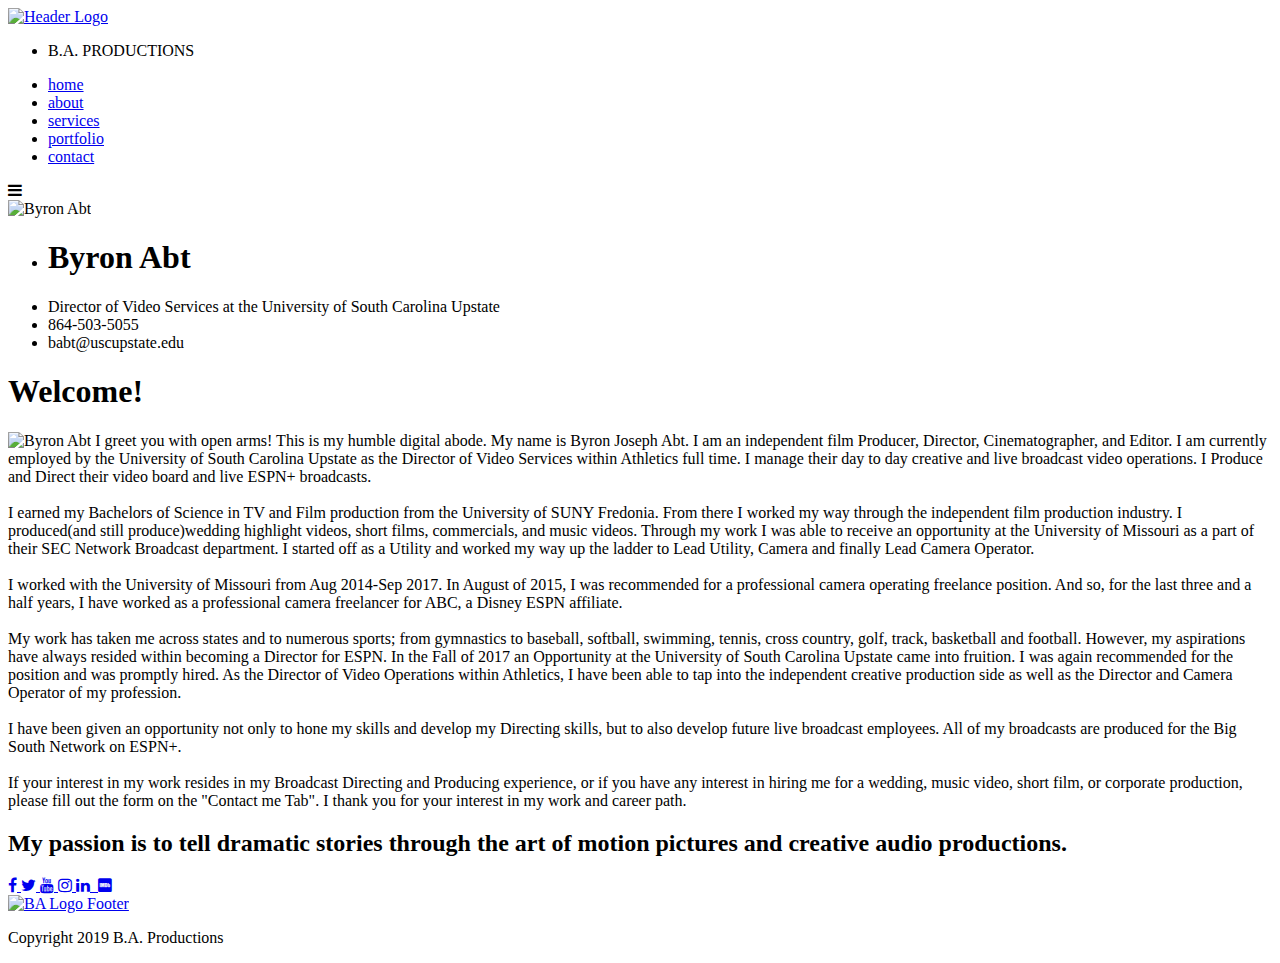
==== about.html @ 02e334d2 "Add files via upload" ====
<!DOCTYPE html>
<html lang="en">
<head>
    <meta charset="UTF-8">
    <meta name="viewport" content="width=device-width, initial-scale=1.0">
    <meta http-equiv="X-UA-Compatible" content="ie=edge">
    <title>B.A. Productions</title>
    <link rel="stylesheet" href="https://cdnjs.cloudflare.com/ajax/libs/font-awesome/4.7.0/css/font-awesome.min.css">
    <link rel="stylesheet" href="css/about.css">
</head>
<body>

    <div class="container">
            <header>
                    <div class="logo">
                        <a href="#"><img src="/images/ba_logo_small_red.svg" alt="Header Logo"></a>
                    </div>
                    <nav>
                        <ul>
                            <li>
                                <p>B.A. PRODUCTIONS</p>
                            </li>
                            <li>
                                <a href="index.html" >home</a>
                            </li>
                            <li>
                                <a href="about.html" class="active" >about</a>
                            </li>
                            <li>
                                <a href="#">services</a>
                            </li>
                            <li>
                                <a href="portfolio.html">portfolio</a>
                            </li>
                            <li>
                                <a href="contact.html">contact</a>
                            </li>
                        </ul>
                    </nav>
                    <div class="menu-toggle"><i class="fa fa-bars" aria-hidden="true"></i></div>
                </header>

        <section class="bio-container">

            <div class="left-section">

                    <div class="profile-image">

                            <img src="/images/Byron_Abt.jpg" alt="Byron Abt">
            
                        </div>
            
                        <div class="info-container">
            
                            <ul>
                                <li>
                                    <h1>Byron Abt</h1>
                                    
                                </li>
                                <li>
                                    Director of Video Services at the University of South Carolina Upstate
                                </li>
                                <li>
                                    864-503-5055
                                </li>
                                <li>
                                    babt@uscupstate.edu
                                </li>
                            </ul>
                    
                        </div>

                        <div class="bottom-image">

                            

                        </div>

            </div>


            <div class="bio-text">
                
                <h1>
                        Welcome!
                </h1>
                <p>
                        <img src="/images/Byron_Abt.jpg" alt="Byron Abt">
                    I greet you with open arms! This is my humble digital abode. My name is Byron Joseph Abt. I am an independent film Producer, Director, Cinematographer, and Editor. I am currently employed by the University of South Carolina Upstate as the Director of Video Services within Athletics full time. I manage their day to day creative and live broadcast video operations. I Produce and Direct their video board and live ESPN+ broadcasts. <br><br>
                        I earned my Bachelors of Science in TV and Film production from the University of SUNY Fredonia. From there I worked my way through the independent film production industry. I produced(and still produce)wedding highlight videos, short films, commercials, and music videos. Through my work I was able to receive an opportunity at the University of Missouri as a part of their SEC Network Broadcast department. I started off as a Utility and worked my way up the ladder to Lead Utility, Camera and finally Lead Camera Operator. 
                        <br><br>I worked with the University of Missouri from Aug 2014-Sep 2017.
                        In August of 2015, I was recommended for a professional camera operating freelance position. And so, for the last three and a half years, I have worked as a professional camera freelancer for ABC, a Disney ESPN affiliate. 
                        <br><br>My work has taken me across states and to numerous sports; from gymnastics to baseball, softball, swimming, tennis, cross country, golf, track, basketball and football. However, my aspirations have always resided within becoming a Director for ESPN.
                        In the Fall of 2017 an Opportunity at the University of South Carolina Upstate came into fruition. I was again recommended for the position and was promptly hired. As the Director of Video Operations within Athletics, I have been able to tap into the independent creative production side as well as the Director and Camera Operator of my profession. 
                        <br><br>I have been given an opportunity not only to hone my skills and develop my Directing skills, but to also develop future live broadcast employees. All of my broadcasts are produced for the Big South Network on ESPN+.
                        <br><br>If your interest in my work resides in my Broadcast Directing and Producing experience, or if you have any interest in hiring me for a wedding, music video, short film, or corporate production, please fill out the form on the "Contact me Tab".
                        I thank you for your interest in my work and career path. 

                </p>

                <h2>
                        My passion is to tell dramatic stories through the art of motion pictures and creative audio productions. 
                </h2>
            </div>

        </section>

        <footer class="footer">

                <div class="footer-social">
                        <a href="https://www.facebook.com/BAProductions1087/" class="footer-social_item" target="_blank" 
                            rel="noopener">
                            <span class="fa fa-facebook" aria-hidden="true">
                            </span>
                        </a>
                        <a href="https://twitter.com/BAProductions87" class="footer-social_item" target="_blank" 
                            rel="noopener">
                            <span class="fa fa-twitter" aria-hidden="true">
                            </span>
                        </a>
                        <a href="https://www.youtube.com/channel/UCzMwS3xlMaKNyXbaXYPW9Cg" class="footer-social_item" target="_blank" 
                            rel="noopener">
                            <span class="fa fa-youtube" aria-hidden="true">
                            </span>
                        </a>
                        <a href="https://www.instagram.com/baproductions87/?hl=en" class="footer-social_item" target="_blank" 
                            rel="noopener">
                            <span class="fa fa-instagram" aria-hidden="true">
                            </span>
                        </a>
                        <a href="https://www.linkedin.com/in/byron-abt-1327a654" class="footer-social_item" target="_blank" 
                            rel="noopener">
                            <span class="fa fa-linkedin" aria-hidden="true">
                            </span>
                        </a>
                        <a href="https://vimeo.com/baproductions87" class="footer-social_item" target="_blank" 
                            rel="noopener">
                            <span class="fa fa-vimeo-v" aria-hidden="true">
                            </span>
                        </a>
                        <a href="https://www.imdb.com/name/nm6402842/" class="footer-social_item" target="_blank" 
                            rel="noopener">
                            <span class="fa fa-imdb" aria-hidden="true">
                            </span>
                        </a>
                    </div>

                    <div class="footer-logo">
                        <a href="#">
                            <img src="/images/ba_logo_small_red.svg" alt="BA Logo Footer">
                        </a>
                    </div>

                    <div class="copyright">
                        <p>Copyright 2019 B.A. Productions</p>
                    </div>

        </footer>

    </div>

    <script src="https://code.jquery.com/jquery-3.4.1.js"></script>
    <script type="text/javascript">
        $(document).ready(function() {
            $('.menu-toggle').click(function(){
                $('nav').toggleClass('active')
            })
        })

    </script>
    
</body>
</html>
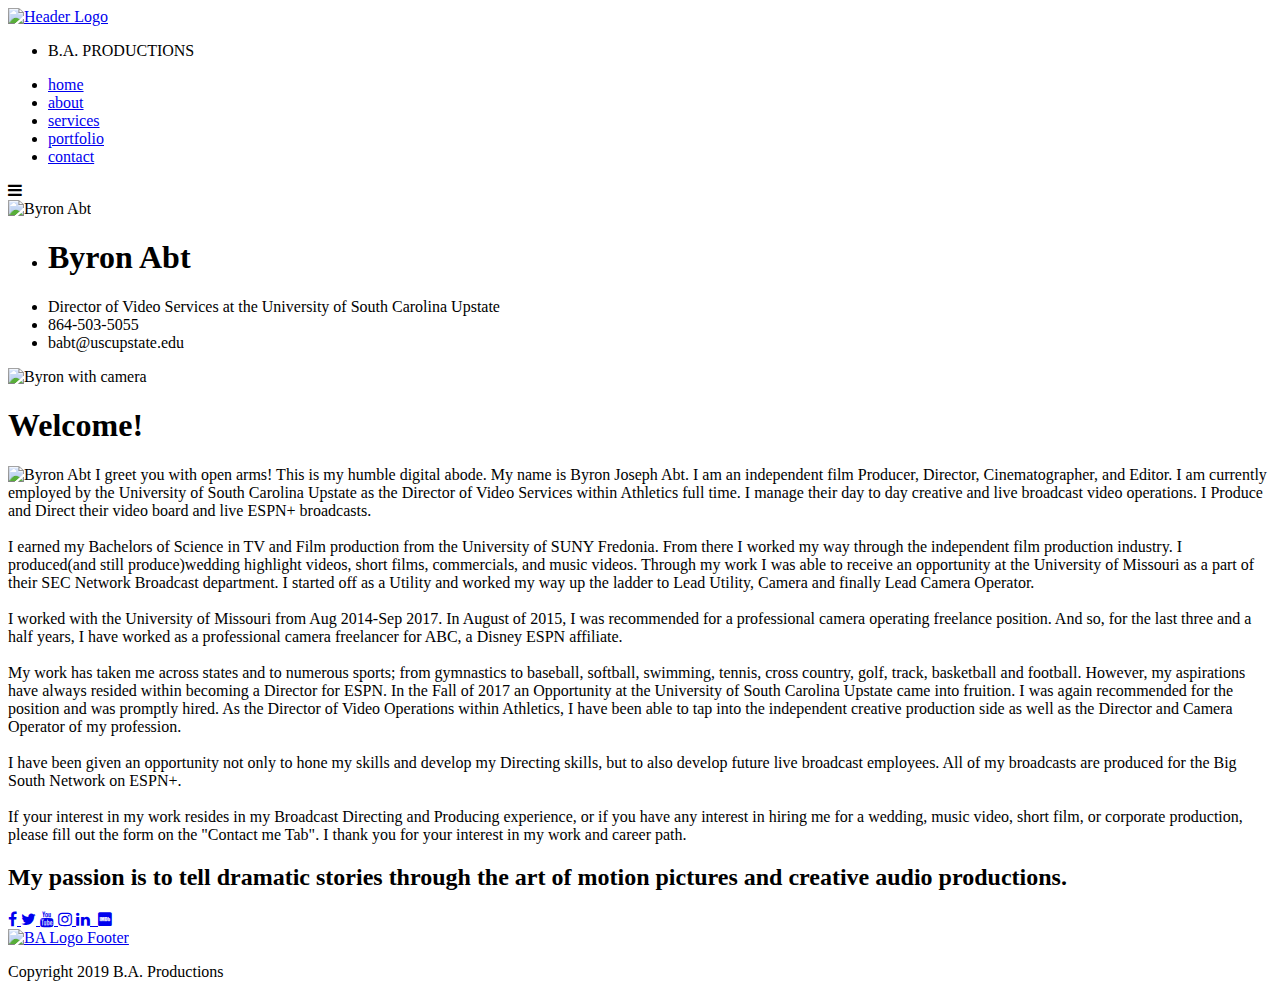
==== commit 0c104655: "Update about.html" ====
--- a/about.html
+++ b/about.html
@@ -13,7 +13,7 @@
     <div class="container">
             <header>
                     <div class="logo">
-                        <a href="#"><img src="/images/ba_logo_small_red.svg" alt="Header Logo"></a>
+                        <a href="#"><img src="/baproductions/images/ba_logo_small_red.svg" alt="Header Logo"></a>
                     </div>
                     <nav>
                         <ul>
@@ -46,7 +46,7 @@
 
                     <div class="profile-image">
 
-                            <img src="/images/Byron_Abt.jpg" alt="Byron Abt">
+                            <img src="/baproductions/images/Byron_Abt.jpg" alt="Byron Abt">
             
                         </div>
             
@@ -72,7 +72,7 @@
 
                         <div class="bottom-image">
 
-                            
+                            <img src="/baproductions/images/byron_camera" alt="Byron with camera">
 
                         </div>
 
@@ -85,7 +85,7 @@
                         Welcome!
                 </h1>
                 <p>
-                        <img src="/images/Byron_Abt.jpg" alt="Byron Abt">
+                        <img src="/baproductions/images/Byron_Abt.jpg" alt="Byron Abt">
                     I greet you with open arms! This is my humble digital abode. My name is Byron Joseph Abt. I am an independent film Producer, Director, Cinematographer, and Editor. I am currently employed by the University of South Carolina Upstate as the Director of Video Services within Athletics full time. I manage their day to day creative and live broadcast video operations. I Produce and Direct their video board and live ESPN+ broadcasts. <br><br>
                         I earned my Bachelors of Science in TV and Film production from the University of SUNY Fredonia. From there I worked my way through the independent film production industry. I produced(and still produce)wedding highlight videos, short films, commercials, and music videos. Through my work I was able to receive an opportunity at the University of Missouri as a part of their SEC Network Broadcast department. I started off as a Utility and worked my way up the ladder to Lead Utility, Camera and finally Lead Camera Operator. 
                         <br><br>I worked with the University of Missouri from Aug 2014-Sep 2017.
@@ -147,7 +147,7 @@
 
                     <div class="footer-logo">
                         <a href="#">
-                            <img src="/images/ba_logo_small_red.svg" alt="BA Logo Footer">
+                            <img src="/baproductions/images/ba_logo_small_red.svg" alt="BA Logo Footer">
                         </a>
                     </div>
 
@@ -170,4 +170,4 @@
     </script>
     
 </body>
-</html>+</html>
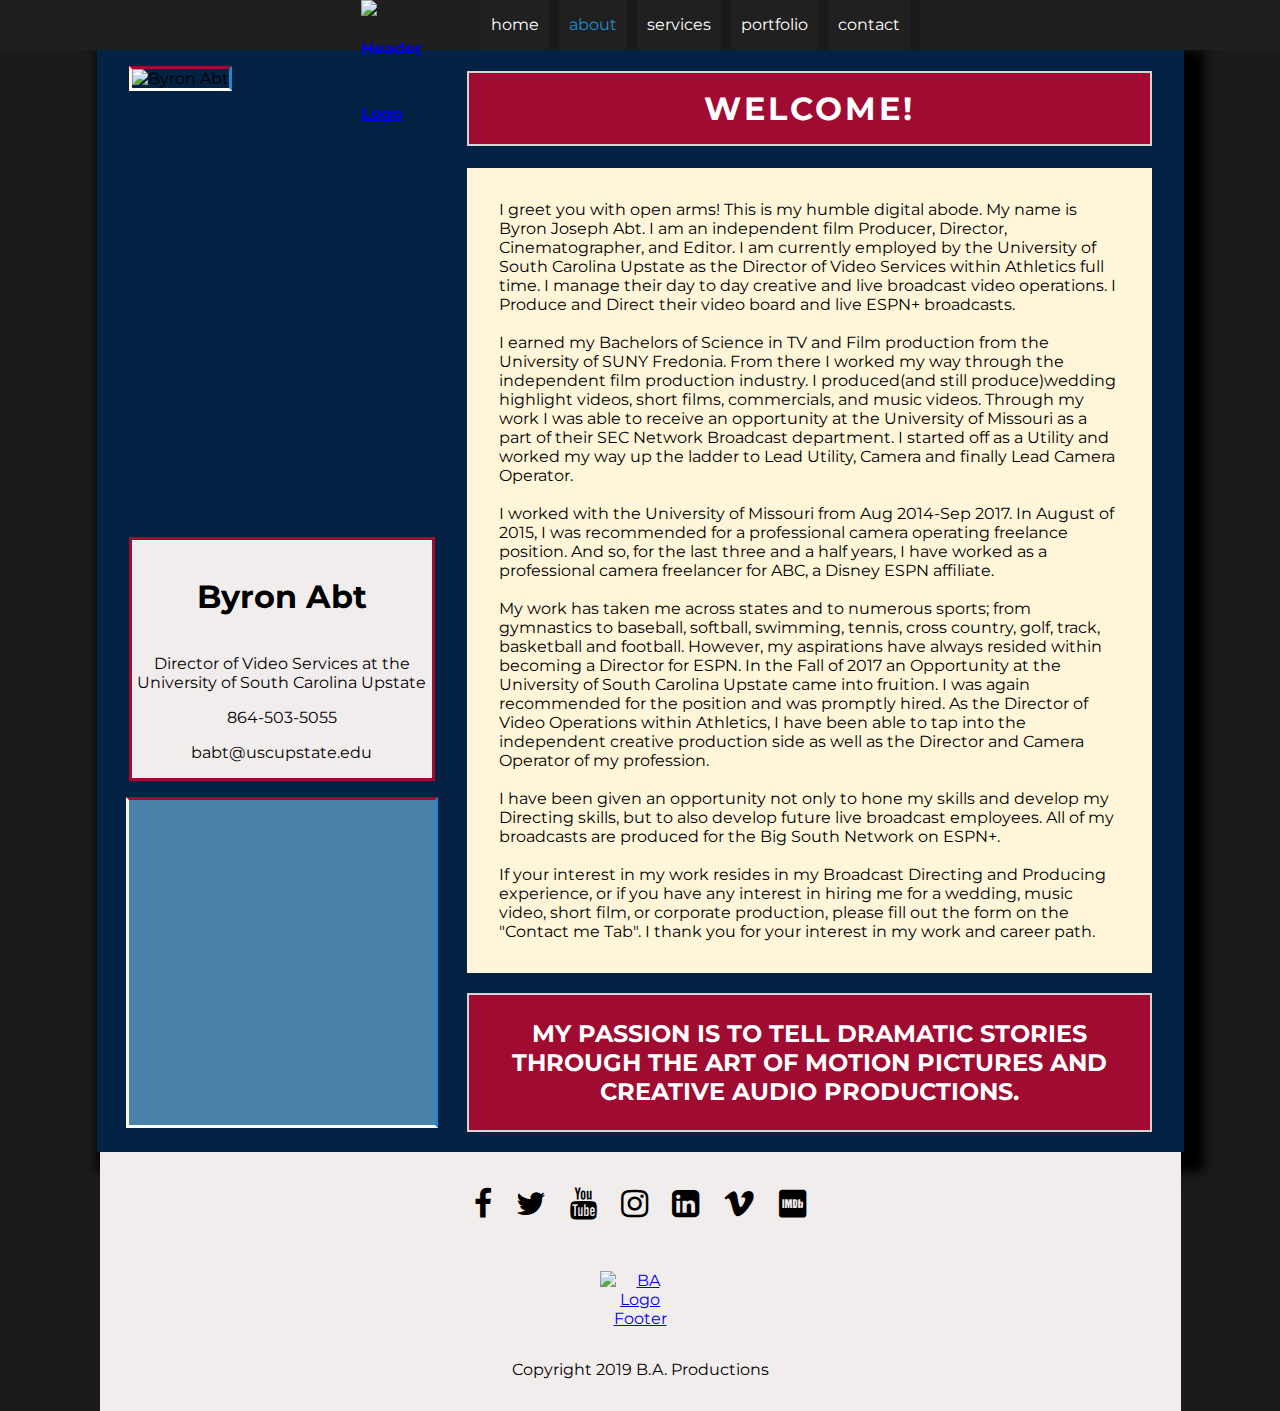
==== commit 33c3814b: "Update about.html" ====
--- a/about.html
+++ b/about.html
@@ -72,7 +72,7 @@
 
                         <div class="bottom-image">
 
-                            <img src="/baproductions/images/byron_camera" alt="Byron with camera">
+                            
 
                         </div>
 
--- a/css/about.css
+++ b/css/about.css
@@ -0,0 +1,6155 @@
+@import url("https://fonts.googleapis.com/css?family=Montserrat:300,400,500,600,700&display=swap");
+/*!
+ * Font Awesome Free 5.9.0 by @fontawesome - https://fontawesome.com
+ * License - https://fontawesome.com/license/free (Icons: CC BY 4.0, Fonts: SIL OFL 1.1, Code: MIT License)
+ */
+.fa,
+.fas,
+.far,
+.fal,
+.fab {
+  -moz-osx-font-smoothing: grayscale;
+  -webkit-font-smoothing: antialiased;
+  display: inline-block;
+  font-style: normal;
+  font-variant: normal;
+  text-rendering: auto;
+  line-height: 1;
+}
+
+.fa-lg {
+  font-size: 1.33333em;
+  line-height: 0.75em;
+  vertical-align: -.0667em;
+}
+
+.fa-xs {
+  font-size: .75em;
+}
+
+.fa-sm {
+  font-size: .875em;
+}
+
+.fa-1x {
+  font-size: 1em;
+}
+
+.fa-2x {
+  font-size: 2em;
+}
+
+.fa-3x {
+  font-size: 3em;
+}
+
+.fa-4x {
+  font-size: 4em;
+}
+
+.fa-5x {
+  font-size: 5em;
+}
+
+.fa-6x {
+  font-size: 6em;
+}
+
+.fa-7x {
+  font-size: 7em;
+}
+
+.fa-8x {
+  font-size: 8em;
+}
+
+.fa-9x {
+  font-size: 9em;
+}
+
+.fa-10x {
+  font-size: 10em;
+}
+
+.fa-fw {
+  text-align: center;
+  width: 1.25em;
+}
+
+.fa-ul {
+  list-style-type: none;
+  margin-left: 2.5em;
+  padding-left: 0;
+}
+
+.fa-ul > li {
+  position: relative;
+}
+
+.fa-li {
+  left: -2em;
+  position: absolute;
+  text-align: center;
+  width: 2em;
+  line-height: inherit;
+}
+
+.fa-border {
+  border: solid 0.08em #eee;
+  border-radius: .1em;
+  padding: .2em .25em .15em;
+}
+
+.fa-pull-left {
+  float: left;
+}
+
+.fa-pull-right {
+  float: right;
+}
+
+.fa.fa-pull-left,
+.fas.fa-pull-left,
+.far.fa-pull-left,
+.fal.fa-pull-left,
+.fab.fa-pull-left {
+  margin-right: .3em;
+}
+
+.fa.fa-pull-right,
+.fas.fa-pull-right,
+.far.fa-pull-right,
+.fal.fa-pull-right,
+.fab.fa-pull-right {
+  margin-left: .3em;
+}
+
+.fa-spin {
+  -webkit-animation: fa-spin 2s infinite linear;
+          animation: fa-spin 2s infinite linear;
+}
+
+.fa-pulse {
+  -webkit-animation: fa-spin 1s infinite steps(8);
+          animation: fa-spin 1s infinite steps(8);
+}
+
+@-webkit-keyframes fa-spin {
+  0% {
+    -webkit-transform: rotate(0deg);
+            transform: rotate(0deg);
+  }
+  100% {
+    -webkit-transform: rotate(360deg);
+            transform: rotate(360deg);
+  }
+}
+
+@keyframes fa-spin {
+  0% {
+    -webkit-transform: rotate(0deg);
+            transform: rotate(0deg);
+  }
+  100% {
+    -webkit-transform: rotate(360deg);
+            transform: rotate(360deg);
+  }
+}
+
+.fa-rotate-90 {
+  -ms-filter: "progid:DXImageTransform.Microsoft.BasicImage(rotation=1)";
+  -webkit-transform: rotate(90deg);
+          transform: rotate(90deg);
+}
+
+.fa-rotate-180 {
+  -ms-filter: "progid:DXImageTransform.Microsoft.BasicImage(rotation=2)";
+  -webkit-transform: rotate(180deg);
+          transform: rotate(180deg);
+}
+
+.fa-rotate-270 {
+  -ms-filter: "progid:DXImageTransform.Microsoft.BasicImage(rotation=3)";
+  -webkit-transform: rotate(270deg);
+          transform: rotate(270deg);
+}
+
+.fa-flip-horizontal {
+  -ms-filter: "progid:DXImageTransform.Microsoft.BasicImage(rotation=0, mirror=1)";
+  -webkit-transform: scale(-1, 1);
+          transform: scale(-1, 1);
+}
+
+.fa-flip-vertical {
+  -ms-filter: "progid:DXImageTransform.Microsoft.BasicImage(rotation=2, mirror=1)";
+  -webkit-transform: scale(1, -1);
+          transform: scale(1, -1);
+}
+
+.fa-flip-both, .fa-flip-horizontal.fa-flip-vertical {
+  -ms-filter: "progid:DXImageTransform.Microsoft.BasicImage(rotation=2, mirror=1)";
+  -webkit-transform: scale(-1, -1);
+          transform: scale(-1, -1);
+}
+
+:root .fa-rotate-90,
+:root .fa-rotate-180,
+:root .fa-rotate-270,
+:root .fa-flip-horizontal,
+:root .fa-flip-vertical,
+:root .fa-flip-both {
+  -webkit-filter: none;
+          filter: none;
+}
+
+.fa-stack {
+  display: inline-block;
+  height: 2em;
+  line-height: 2em;
+  position: relative;
+  vertical-align: middle;
+  width: 2.5em;
+}
+
+.fa-stack-1x,
+.fa-stack-2x {
+  left: 0;
+  position: absolute;
+  text-align: center;
+  width: 100%;
+}
+
+.fa-stack-1x {
+  line-height: inherit;
+}
+
+.fa-stack-2x {
+  font-size: 2em;
+}
+
+.fa-inverse {
+  color: #fff;
+}
+
+/* Font Awesome uses the Unicode Private Use Area (PUA) to ensure screen
+readers do not read off random characters that represent icons */
+.fa-500px:before {
+  content: "\f26e";
+}
+
+.fa-accessible-icon:before {
+  content: "\f368";
+}
+
+.fa-accusoft:before {
+  content: "\f369";
+}
+
+.fa-acquisitions-incorporated:before {
+  content: "\f6af";
+}
+
+.fa-ad:before {
+  content: "\f641";
+}
+
+.fa-address-book:before {
+  content: "\f2b9";
+}
+
+.fa-address-card:before {
+  content: "\f2bb";
+}
+
+.fa-adjust:before {
+  content: "\f042";
+}
+
+.fa-adn:before {
+  content: "\f170";
+}
+
+.fa-adobe:before {
+  content: "\f778";
+}
+
+.fa-adversal:before {
+  content: "\f36a";
+}
+
+.fa-affiliatetheme:before {
+  content: "\f36b";
+}
+
+.fa-air-freshener:before {
+  content: "\f5d0";
+}
+
+.fa-airbnb:before {
+  content: "\f834";
+}
+
+.fa-algolia:before {
+  content: "\f36c";
+}
+
+.fa-align-center:before {
+  content: "\f037";
+}
+
+.fa-align-justify:before {
+  content: "\f039";
+}
+
+.fa-align-left:before {
+  content: "\f036";
+}
+
+.fa-align-right:before {
+  content: "\f038";
+}
+
+.fa-alipay:before {
+  content: "\f642";
+}
+
+.fa-allergies:before {
+  content: "\f461";
+}
+
+.fa-amazon:before {
+  content: "\f270";
+}
+
+.fa-amazon-pay:before {
+  content: "\f42c";
+}
+
+.fa-ambulance:before {
+  content: "\f0f9";
+}
+
+.fa-american-sign-language-interpreting:before {
+  content: "\f2a3";
+}
+
+.fa-amilia:before {
+  content: "\f36d";
+}
+
+.fa-anchor:before {
+  content: "\f13d";
+}
+
+.fa-android:before {
+  content: "\f17b";
+}
+
+.fa-angellist:before {
+  content: "\f209";
+}
+
+.fa-angle-double-down:before {
+  content: "\f103";
+}
+
+.fa-angle-double-left:before {
+  content: "\f100";
+}
+
+.fa-angle-double-right:before {
+  content: "\f101";
+}
+
+.fa-angle-double-up:before {
+  content: "\f102";
+}
+
+.fa-angle-down:before {
+  content: "\f107";
+}
+
+.fa-angle-left:before {
+  content: "\f104";
+}
+
+.fa-angle-right:before {
+  content: "\f105";
+}
+
+.fa-angle-up:before {
+  content: "\f106";
+}
+
+.fa-angry:before {
+  content: "\f556";
+}
+
+.fa-angrycreative:before {
+  content: "\f36e";
+}
+
+.fa-angular:before {
+  content: "\f420";
+}
+
+.fa-ankh:before {
+  content: "\f644";
+}
+
+.fa-app-store:before {
+  content: "\f36f";
+}
+
+.fa-app-store-ios:before {
+  content: "\f370";
+}
+
+.fa-apper:before {
+  content: "\f371";
+}
+
+.fa-apple:before {
+  content: "\f179";
+}
+
+.fa-apple-alt:before {
+  content: "\f5d1";
+}
+
+.fa-apple-pay:before {
+  content: "\f415";
+}
+
+.fa-archive:before {
+  content: "\f187";
+}
+
+.fa-archway:before {
+  content: "\f557";
+}
+
+.fa-arrow-alt-circle-down:before {
+  content: "\f358";
+}
+
+.fa-arrow-alt-circle-left:before {
+  content: "\f359";
+}
+
+.fa-arrow-alt-circle-right:before {
+  content: "\f35a";
+}
+
+.fa-arrow-alt-circle-up:before {
+  content: "\f35b";
+}
+
+.fa-arrow-circle-down:before {
+  content: "\f0ab";
+}
+
+.fa-arrow-circle-left:before {
+  content: "\f0a8";
+}
+
+.fa-arrow-circle-right:before {
+  content: "\f0a9";
+}
+
+.fa-arrow-circle-up:before {
+  content: "\f0aa";
+}
+
+.fa-arrow-down:before {
+  content: "\f063";
+}
+
+.fa-arrow-left:before {
+  content: "\f060";
+}
+
+.fa-arrow-right:before {
+  content: "\f061";
+}
+
+.fa-arrow-up:before {
+  content: "\f062";
+}
+
+.fa-arrows-alt:before {
+  content: "\f0b2";
+}
+
+.fa-arrows-alt-h:before {
+  content: "\f337";
+}
+
+.fa-arrows-alt-v:before {
+  content: "\f338";
+}
+
+.fa-artstation:before {
+  content: "\f77a";
+}
+
+.fa-assistive-listening-systems:before {
+  content: "\f2a2";
+}
+
+.fa-asterisk:before {
+  content: "\f069";
+}
+
+.fa-asymmetrik:before {
+  content: "\f372";
+}
+
+.fa-at:before {
+  content: "\f1fa";
+}
+
+.fa-atlas:before {
+  content: "\f558";
+}
+
+.fa-atlassian:before {
+  content: "\f77b";
+}
+
+.fa-atom:before {
+  content: "\f5d2";
+}
+
+.fa-audible:before {
+  content: "\f373";
+}
+
+.fa-audio-description:before {
+  content: "\f29e";
+}
+
+.fa-autoprefixer:before {
+  content: "\f41c";
+}
+
+.fa-avianex:before {
+  content: "\f374";
+}
+
+.fa-aviato:before {
+  content: "\f421";
+}
+
+.fa-award:before {
+  content: "\f559";
+}
+
+.fa-aws:before {
+  content: "\f375";
+}
+
+.fa-baby:before {
+  content: "\f77c";
+}
+
+.fa-baby-carriage:before {
+  content: "\f77d";
+}
+
+.fa-backspace:before {
+  content: "\f55a";
+}
+
+.fa-backward:before {
+  content: "\f04a";
+}
+
+.fa-bacon:before {
+  content: "\f7e5";
+}
+
+.fa-balance-scale:before {
+  content: "\f24e";
+}
+
+.fa-balance-scale-left:before {
+  content: "\f515";
+}
+
+.fa-balance-scale-right:before {
+  content: "\f516";
+}
+
+.fa-ban:before {
+  content: "\f05e";
+}
+
+.fa-band-aid:before {
+  content: "\f462";
+}
+
+.fa-bandcamp:before {
+  content: "\f2d5";
+}
+
+.fa-barcode:before {
+  content: "\f02a";
+}
+
+.fa-bars:before {
+  content: "\f0c9";
+}
+
+.fa-baseball-ball:before {
+  content: "\f433";
+}
+
+.fa-basketball-ball:before {
+  content: "\f434";
+}
+
+.fa-bath:before {
+  content: "\f2cd";
+}
+
+.fa-battery-empty:before {
+  content: "\f244";
+}
+
+.fa-battery-full:before {
+  content: "\f240";
+}
+
+.fa-battery-half:before {
+  content: "\f242";
+}
+
+.fa-battery-quarter:before {
+  content: "\f243";
+}
+
+.fa-battery-three-quarters:before {
+  content: "\f241";
+}
+
+.fa-battle-net:before {
+  content: "\f835";
+}
+
+.fa-bed:before {
+  content: "\f236";
+}
+
+.fa-beer:before {
+  content: "\f0fc";
+}
+
+.fa-behance:before {
+  content: "\f1b4";
+}
+
+.fa-behance-square:before {
+  content: "\f1b5";
+}
+
+.fa-bell:before {
+  content: "\f0f3";
+}
+
+.fa-bell-slash:before {
+  content: "\f1f6";
+}
+
+.fa-bezier-curve:before {
+  content: "\f55b";
+}
+
+.fa-bible:before {
+  content: "\f647";
+}
+
+.fa-bicycle:before {
+  content: "\f206";
+}
+
+.fa-biking:before {
+  content: "\f84a";
+}
+
+.fa-bimobject:before {
+  content: "\f378";
+}
+
+.fa-binoculars:before {
+  content: "\f1e5";
+}
+
+.fa-biohazard:before {
+  content: "\f780";
+}
+
+.fa-birthday-cake:before {
+  content: "\f1fd";
+}
+
+.fa-bitbucket:before {
+  content: "\f171";
+}
+
+.fa-bitcoin:before {
+  content: "\f379";
+}
+
+.fa-bity:before {
+  content: "\f37a";
+}
+
+.fa-black-tie:before {
+  content: "\f27e";
+}
+
+.fa-blackberry:before {
+  content: "\f37b";
+}
+
+.fa-blender:before {
+  content: "\f517";
+}
+
+.fa-blender-phone:before {
+  content: "\f6b6";
+}
+
+.fa-blind:before {
+  content: "\f29d";
+}
+
+.fa-blog:before {
+  content: "\f781";
+}
+
+.fa-blogger:before {
+  content: "\f37c";
+}
+
+.fa-blogger-b:before {
+  content: "\f37d";
+}
+
+.fa-bluetooth:before {
+  content: "\f293";
+}
+
+.fa-bluetooth-b:before {
+  content: "\f294";
+}
+
+.fa-bold:before {
+  content: "\f032";
+}
+
+.fa-bolt:before {
+  content: "\f0e7";
+}
+
+.fa-bomb:before {
+  content: "\f1e2";
+}
+
+.fa-bone:before {
+  content: "\f5d7";
+}
+
+.fa-bong:before {
+  content: "\f55c";
+}
+
+.fa-book:before {
+  content: "\f02d";
+}
+
+.fa-book-dead:before {
+  content: "\f6b7";
+}
+
+.fa-book-medical:before {
+  content: "\f7e6";
+}
+
+.fa-book-open:before {
+  content: "\f518";
+}
+
+.fa-book-reader:before {
+  content: "\f5da";
+}
+
+.fa-bookmark:before {
+  content: "\f02e";
+}
+
+.fa-bootstrap:before {
+  content: "\f836";
+}
+
+.fa-border-all:before {
+  content: "\f84c";
+}
+
+.fa-border-none:before {
+  content: "\f850";
+}
+
+.fa-border-style:before {
+  content: "\f853";
+}
+
+.fa-bowling-ball:before {
+  content: "\f436";
+}
+
+.fa-box:before {
+  content: "\f466";
+}
+
+.fa-box-open:before {
+  content: "\f49e";
+}
+
+.fa-boxes:before {
+  content: "\f468";
+}
+
+.fa-braille:before {
+  content: "\f2a1";
+}
+
+.fa-brain:before {
+  content: "\f5dc";
+}
+
+.fa-bread-slice:before {
+  content: "\f7ec";
+}
+
+.fa-briefcase:before {
+  content: "\f0b1";
+}
+
+.fa-briefcase-medical:before {
+  content: "\f469";
+}
+
+.fa-broadcast-tower:before {
+  content: "\f519";
+}
+
+.fa-broom:before {
+  content: "\f51a";
+}
+
+.fa-brush:before {
+  content: "\f55d";
+}
+
+.fa-btc:before {
+  content: "\f15a";
+}
+
+.fa-buffer:before {
+  content: "\f837";
+}
+
+.fa-bug:before {
+  content: "\f188";
+}
+
+.fa-building:before {
+  content: "\f1ad";
+}
+
+.fa-bullhorn:before {
+  content: "\f0a1";
+}
+
+.fa-bullseye:before {
+  content: "\f140";
+}
+
+.fa-burn:before {
+  content: "\f46a";
+}
+
+.fa-buromobelexperte:before {
+  content: "\f37f";
+}
+
+.fa-bus:before {
+  content: "\f207";
+}
+
+.fa-bus-alt:before {
+  content: "\f55e";
+}
+
+.fa-business-time:before {
+  content: "\f64a";
+}
+
+.fa-buysellads:before {
+  content: "\f20d";
+}
+
+.fa-calculator:before {
+  content: "\f1ec";
+}
+
+.fa-calendar:before {
+  content: "\f133";
+}
+
+.fa-calendar-alt:before {
+  content: "\f073";
+}
+
+.fa-calendar-check:before {
+  content: "\f274";
+}
+
+.fa-calendar-day:before {
+  content: "\f783";
+}
+
+.fa-calendar-minus:before {
+  content: "\f272";
+}
+
+.fa-calendar-plus:before {
+  content: "\f271";
+}
+
+.fa-calendar-times:before {
+  content: "\f273";
+}
+
+.fa-calendar-week:before {
+  content: "\f784";
+}
+
+.fa-camera:before {
+  content: "\f030";
+}
+
+.fa-camera-retro:before {
+  content: "\f083";
+}
+
+.fa-campground:before {
+  content: "\f6bb";
+}
+
+.fa-canadian-maple-leaf:before {
+  content: "\f785";
+}
+
+.fa-candy-cane:before {
+  content: "\f786";
+}
+
+.fa-cannabis:before {
+  content: "\f55f";
+}
+
+.fa-capsules:before {
+  content: "\f46b";
+}
+
+.fa-car:before {
+  content: "\f1b9";
+}
+
+.fa-car-alt:before {
+  content: "\f5de";
+}
+
+.fa-car-battery:before {
+  content: "\f5df";
+}
+
+.fa-car-crash:before {
+  content: "\f5e1";
+}
+
+.fa-car-side:before {
+  content: "\f5e4";
+}
+
+.fa-caret-down:before {
+  content: "\f0d7";
+}
+
+.fa-caret-left:before {
+  content: "\f0d9";
+}
+
+.fa-caret-right:before {
+  content: "\f0da";
+}
+
+.fa-caret-square-down:before {
+  content: "\f150";
+}
+
+.fa-caret-square-left:before {
+  content: "\f191";
+}
+
+.fa-caret-square-right:before {
+  content: "\f152";
+}
+
+.fa-caret-square-up:before {
+  content: "\f151";
+}
+
+.fa-caret-up:before {
+  content: "\f0d8";
+}
+
+.fa-carrot:before {
+  content: "\f787";
+}
+
+.fa-cart-arrow-down:before {
+  content: "\f218";
+}
+
+.fa-cart-plus:before {
+  content: "\f217";
+}
+
+.fa-cash-register:before {
+  content: "\f788";
+}
+
+.fa-cat:before {
+  content: "\f6be";
+}
+
+.fa-cc-amazon-pay:before {
+  content: "\f42d";
+}
+
+.fa-cc-amex:before {
+  content: "\f1f3";
+}
+
+.fa-cc-apple-pay:before {
+  content: "\f416";
+}
+
+.fa-cc-diners-club:before {
+  content: "\f24c";
+}
+
+.fa-cc-discover:before {
+  content: "\f1f2";
+}
+
+.fa-cc-jcb:before {
+  content: "\f24b";
+}
+
+.fa-cc-mastercard:before {
+  content: "\f1f1";
+}
+
+.fa-cc-paypal:before {
+  content: "\f1f4";
+}
+
+.fa-cc-stripe:before {
+  content: "\f1f5";
+}
+
+.fa-cc-visa:before {
+  content: "\f1f0";
+}
+
+.fa-centercode:before {
+  content: "\f380";
+}
+
+.fa-centos:before {
+  content: "\f789";
+}
+
+.fa-certificate:before {
+  content: "\f0a3";
+}
+
+.fa-chair:before {
+  content: "\f6c0";
+}
+
+.fa-chalkboard:before {
+  content: "\f51b";
+}
+
+.fa-chalkboard-teacher:before {
+  content: "\f51c";
+}
+
+.fa-charging-station:before {
+  content: "\f5e7";
+}
+
+.fa-chart-area:before {
+  content: "\f1fe";
+}
+
+.fa-chart-bar:before {
+  content: "\f080";
+}
+
+.fa-chart-line:before {
+  content: "\f201";
+}
+
+.fa-chart-pie:before {
+  content: "\f200";
+}
+
+.fa-check:before {
+  content: "\f00c";
+}
+
+.fa-check-circle:before {
+  content: "\f058";
+}
+
+.fa-check-double:before {
+  content: "\f560";
+}
+
+.fa-check-square:before {
+  content: "\f14a";
+}
+
+.fa-cheese:before {
+  content: "\f7ef";
+}
+
+.fa-chess:before {
+  content: "\f439";
+}
+
+.fa-chess-bishop:before {
+  content: "\f43a";
+}
+
+.fa-chess-board:before {
+  content: "\f43c";
+}
+
+.fa-chess-king:before {
+  content: "\f43f";
+}
+
+.fa-chess-knight:before {
+  content: "\f441";
+}
+
+.fa-chess-pawn:before {
+  content: "\f443";
+}
+
+.fa-chess-queen:before {
+  content: "\f445";
+}
+
+.fa-chess-rook:before {
+  content: "\f447";
+}
+
+.fa-chevron-circle-down:before {
+  content: "\f13a";
+}
+
+.fa-chevron-circle-left:before {
+  content: "\f137";
+}
+
+.fa-chevron-circle-right:before {
+  content: "\f138";
+}
+
+.fa-chevron-circle-up:before {
+  content: "\f139";
+}
+
+.fa-chevron-down:before {
+  content: "\f078";
+}
+
+.fa-chevron-left:before {
+  content: "\f053";
+}
+
+.fa-chevron-right:before {
+  content: "\f054";
+}
+
+.fa-chevron-up:before {
+  content: "\f077";
+}
+
+.fa-child:before {
+  content: "\f1ae";
+}
+
+.fa-chrome:before {
+  content: "\f268";
+}
+
+.fa-chromecast:before {
+  content: "\f838";
+}
+
+.fa-church:before {
+  content: "\f51d";
+}
+
+.fa-circle:before {
+  content: "\f111";
+}
+
+.fa-circle-notch:before {
+  content: "\f1ce";
+}
+
+.fa-city:before {
+  content: "\f64f";
+}
+
+.fa-clinic-medical:before {
+  content: "\f7f2";
+}
+
+.fa-clipboard:before {
+  content: "\f328";
+}
+
+.fa-clipboard-check:before {
+  content: "\f46c";
+}
+
+.fa-clipboard-list:before {
+  content: "\f46d";
+}
+
+.fa-clock:before {
+  content: "\f017";
+}
+
+.fa-clone:before {
+  content: "\f24d";
+}
+
+.fa-closed-captioning:before {
+  content: "\f20a";
+}
+
+.fa-cloud:before {
+  content: "\f0c2";
+}
+
+.fa-cloud-download-alt:before {
+  content: "\f381";
+}
+
+.fa-cloud-meatball:before {
+  content: "\f73b";
+}
+
+.fa-cloud-moon:before {
+  content: "\f6c3";
+}
+
+.fa-cloud-moon-rain:before {
+  content: "\f73c";
+}
+
+.fa-cloud-rain:before {
+  content: "\f73d";
+}
+
+.fa-cloud-showers-heavy:before {
+  content: "\f740";
+}
+
+.fa-cloud-sun:before {
+  content: "\f6c4";
+}
+
+.fa-cloud-sun-rain:before {
+  content: "\f743";
+}
+
+.fa-cloud-upload-alt:before {
+  content: "\f382";
+}
+
+.fa-cloudscale:before {
+  content: "\f383";
+}
+
+.fa-cloudsmith:before {
+  content: "\f384";
+}
+
+.fa-cloudversify:before {
+  content: "\f385";
+}
+
+.fa-cocktail:before {
+  content: "\f561";
+}
+
+.fa-code:before {
+  content: "\f121";
+}
+
+.fa-code-branch:before {
+  content: "\f126";
+}
+
+.fa-codepen:before {
+  content: "\f1cb";
+}
+
+.fa-codiepie:before {
+  content: "\f284";
+}
+
+.fa-coffee:before {
+  content: "\f0f4";
+}
+
+.fa-cog:before {
+  content: "\f013";
+}
+
+.fa-cogs:before {
+  content: "\f085";
+}
+
+.fa-coins:before {
+  content: "\f51e";
+}
+
+.fa-columns:before {
+  content: "\f0db";
+}
+
+.fa-comment:before {
+  content: "\f075";
+}
+
+.fa-comment-alt:before {
+  content: "\f27a";
+}
+
+.fa-comment-dollar:before {
+  content: "\f651";
+}
+
+.fa-comment-dots:before {
+  content: "\f4ad";
+}
+
+.fa-comment-medical:before {
+  content: "\f7f5";
+}
+
+.fa-comment-slash:before {
+  content: "\f4b3";
+}
+
+.fa-comments:before {
+  content: "\f086";
+}
+
+.fa-comments-dollar:before {
+  content: "\f653";
+}
+
+.fa-compact-disc:before {
+  content: "\f51f";
+}
+
+.fa-compass:before {
+  content: "\f14e";
+}
+
+.fa-compress:before {
+  content: "\f066";
+}
+
+.fa-compress-arrows-alt:before {
+  content: "\f78c";
+}
+
+.fa-concierge-bell:before {
+  content: "\f562";
+}
+
+.fa-confluence:before {
+  content: "\f78d";
+}
+
+.fa-connectdevelop:before {
+  content: "\f20e";
+}
+
+.fa-contao:before {
+  content: "\f26d";
+}
+
+.fa-cookie:before {
+  content: "\f563";
+}
+
+.fa-cookie-bite:before {
+  content: "\f564";
+}
+
+.fa-copy:before {
+  content: "\f0c5";
+}
+
+.fa-copyright:before {
+  content: "\f1f9";
+}
+
+.fa-couch:before {
+  content: "\f4b8";
+}
+
+.fa-cpanel:before {
+  content: "\f388";
+}
+
+.fa-creative-commons:before {
+  content: "\f25e";
+}
+
+.fa-creative-commons-by:before {
+  content: "\f4e7";
+}
+
+.fa-creative-commons-nc:before {
+  content: "\f4e8";
+}
+
+.fa-creative-commons-nc-eu:before {
+  content: "\f4e9";
+}
+
+.fa-creative-commons-nc-jp:before {
+  content: "\f4ea";
+}
+
+.fa-creative-commons-nd:before {
+  content: "\f4eb";
+}
+
+.fa-creative-commons-pd:before {
+  content: "\f4ec";
+}
+
+.fa-creative-commons-pd-alt:before {
+  content: "\f4ed";
+}
+
+.fa-creative-commons-remix:before {
+  content: "\f4ee";
+}
+
+.fa-creative-commons-sa:before {
+  content: "\f4ef";
+}
+
+.fa-creative-commons-sampling:before {
+  content: "\f4f0";
+}
+
+.fa-creative-commons-sampling-plus:before {
+  content: "\f4f1";
+}
+
+.fa-creative-commons-share:before {
+  content: "\f4f2";
+}
+
+.fa-creative-commons-zero:before {
+  content: "\f4f3";
+}
+
+.fa-credit-card:before {
+  content: "\f09d";
+}
+
+.fa-critical-role:before {
+  content: "\f6c9";
+}
+
+.fa-crop:before {
+  content: "\f125";
+}
+
+.fa-crop-alt:before {
+  content: "\f565";
+}
+
+.fa-cross:before {
+  content: "\f654";
+}
+
+.fa-crosshairs:before {
+  content: "\f05b";
+}
+
+.fa-crow:before {
+  content: "\f520";
+}
+
+.fa-crown:before {
+  content: "\f521";
+}
+
+.fa-crutch:before {
+  content: "\f7f7";
+}
+
+.fa-css3:before {
+  content: "\f13c";
+}
+
+.fa-css3-alt:before {
+  content: "\f38b";
+}
+
+.fa-cube:before {
+  content: "\f1b2";
+}
+
+.fa-cubes:before {
+  content: "\f1b3";
+}
+
+.fa-cut:before {
+  content: "\f0c4";
+}
+
+.fa-cuttlefish:before {
+  content: "\f38c";
+}
+
+.fa-d-and-d:before {
+  content: "\f38d";
+}
+
+.fa-d-and-d-beyond:before {
+  content: "\f6ca";
+}
+
+.fa-dashcube:before {
+  content: "\f210";
+}
+
+.fa-database:before {
+  content: "\f1c0";
+}
+
+.fa-deaf:before {
+  content: "\f2a4";
+}
+
+.fa-delicious:before {
+  content: "\f1a5";
+}
+
+.fa-democrat:before {
+  content: "\f747";
+}
+
+.fa-deploydog:before {
+  content: "\f38e";
+}
+
+.fa-deskpro:before {
+  content: "\f38f";
+}
+
+.fa-desktop:before {
+  content: "\f108";
+}
+
+.fa-dev:before {
+  content: "\f6cc";
+}
+
+.fa-deviantart:before {
+  content: "\f1bd";
+}
+
+.fa-dharmachakra:before {
+  content: "\f655";
+}
+
+.fa-dhl:before {
+  content: "\f790";
+}
+
+.fa-diagnoses:before {
+  content: "\f470";
+}
+
+.fa-diaspora:before {
+  content: "\f791";
+}
+
+.fa-dice:before {
+  content: "\f522";
+}
+
+.fa-dice-d20:before {
+  content: "\f6cf";
+}
+
+.fa-dice-d6:before {
+  content: "\f6d1";
+}
+
+.fa-dice-five:before {
+  content: "\f523";
+}
+
+.fa-dice-four:before {
+  content: "\f524";
+}
+
+.fa-dice-one:before {
+  content: "\f525";
+}
+
+.fa-dice-six:before {
+  content: "\f526";
+}
+
+.fa-dice-three:before {
+  content: "\f527";
+}
+
+.fa-dice-two:before {
+  content: "\f528";
+}
+
+.fa-digg:before {
+  content: "\f1a6";
+}
+
+.fa-digital-ocean:before {
+  content: "\f391";
+}
+
+.fa-digital-tachograph:before {
+  content: "\f566";
+}
+
+.fa-directions:before {
+  content: "\f5eb";
+}
+
+.fa-discord:before {
+  content: "\f392";
+}
+
+.fa-discourse:before {
+  content: "\f393";
+}
+
+.fa-divide:before {
+  content: "\f529";
+}
+
+.fa-dizzy:before {
+  content: "\f567";
+}
+
+.fa-dna:before {
+  content: "\f471";
+}
+
+.fa-dochub:before {
+  content: "\f394";
+}
+
+.fa-docker:before {
+  content: "\f395";
+}
+
+.fa-dog:before {
+  content: "\f6d3";
+}
+
+.fa-dollar-sign:before {
+  content: "\f155";
+}
+
+.fa-dolly:before {
+  content: "\f472";
+}
+
+.fa-dolly-flatbed:before {
+  content: "\f474";
+}
+
+.fa-donate:before {
+  content: "\f4b9";
+}
+
+.fa-door-closed:before {
+  content: "\f52a";
+}
+
+.fa-door-open:before {
+  content: "\f52b";
+}
+
+.fa-dot-circle:before {
+  content: "\f192";
+}
+
+.fa-dove:before {
+  content: "\f4ba";
+}
+
+.fa-download:before {
+  content: "\f019";
+}
+
+.fa-draft2digital:before {
+  content: "\f396";
+}
+
+.fa-drafting-compass:before {
+  content: "\f568";
+}
+
+.fa-dragon:before {
+  content: "\f6d5";
+}
+
+.fa-draw-polygon:before {
+  content: "\f5ee";
+}
+
+.fa-dribbble:before {
+  content: "\f17d";
+}
+
+.fa-dribbble-square:before {
+  content: "\f397";
+}
+
+.fa-dropbox:before {
+  content: "\f16b";
+}
+
+.fa-drum:before {
+  content: "\f569";
+}
+
+.fa-drum-steelpan:before {
+  content: "\f56a";
+}
+
+.fa-drumstick-bite:before {
+  content: "\f6d7";
+}
+
+.fa-drupal:before {
+  content: "\f1a9";
+}
+
+.fa-dumbbell:before {
+  content: "\f44b";
+}
+
+.fa-dumpster:before {
+  content: "\f793";
+}
+
+.fa-dumpster-fire:before {
+  content: "\f794";
+}
+
+.fa-dungeon:before {
+  content: "\f6d9";
+}
+
+.fa-dyalog:before {
+  content: "\f399";
+}
+
+.fa-earlybirds:before {
+  content: "\f39a";
+}
+
+.fa-ebay:before {
+  content: "\f4f4";
+}
+
+.fa-edge:before {
+  content: "\f282";
+}
+
+.fa-edit:before {
+  content: "\f044";
+}
+
+.fa-egg:before {
+  content: "\f7fb";
+}
+
+.fa-eject:before {
+  content: "\f052";
+}
+
+.fa-elementor:before {
+  content: "\f430";
+}
+
+.fa-ellipsis-h:before {
+  content: "\f141";
+}
+
+.fa-ellipsis-v:before {
+  content: "\f142";
+}
+
+.fa-ello:before {
+  content: "\f5f1";
+}
+
+.fa-ember:before {
+  content: "\f423";
+}
+
+.fa-empire:before {
+  content: "\f1d1";
+}
+
+.fa-envelope:before {
+  content: "\f0e0";
+}
+
+.fa-envelope-open:before {
+  content: "\f2b6";
+}
+
+.fa-envelope-open-text:before {
+  content: "\f658";
+}
+
+.fa-envelope-square:before {
+  content: "\f199";
+}
+
+.fa-envira:before {
+  content: "\f299";
+}
+
+.fa-equals:before {
+  content: "\f52c";
+}
+
+.fa-eraser:before {
+  content: "\f12d";
+}
+
+.fa-erlang:before {
+  content: "\f39d";
+}
+
+.fa-ethereum:before {
+  content: "\f42e";
+}
+
+.fa-ethernet:before {
+  content: "\f796";
+}
+
+.fa-etsy:before {
+  content: "\f2d7";
+}
+
+.fa-euro-sign:before {
+  content: "\f153";
+}
+
+.fa-evernote:before {
+  content: "\f839";
+}
+
+.fa-exchange-alt:before {
+  content: "\f362";
+}
+
+.fa-exclamation:before {
+  content: "\f12a";
+}
+
+.fa-exclamation-circle:before {
+  content: "\f06a";
+}
+
+.fa-exclamation-triangle:before {
+  content: "\f071";
+}
+
+.fa-expand:before {
+  content: "\f065";
+}
+
+.fa-expand-arrows-alt:before {
+  content: "\f31e";
+}
+
+.fa-expeditedssl:before {
+  content: "\f23e";
+}
+
+.fa-external-link-alt:before {
+  content: "\f35d";
+}
+
+.fa-external-link-square-alt:before {
+  content: "\f360";
+}
+
+.fa-eye:before {
+  content: "\f06e";
+}
+
+.fa-eye-dropper:before {
+  content: "\f1fb";
+}
+
+.fa-eye-slash:before {
+  content: "\f070";
+}
+
+.fa-facebook:before {
+  content: "\f09a";
+}
+
+.fa-facebook-f:before {
+  content: "\f39e";
+}
+
+.fa-facebook-messenger:before {
+  content: "\f39f";
+}
+
+.fa-facebook-square:before {
+  content: "\f082";
+}
+
+.fa-fan:before {
+  content: "\f863";
+}
+
+.fa-fantasy-flight-games:before {
+  content: "\f6dc";
+}
+
+.fa-fast-backward:before {
+  content: "\f049";
+}
+
+.fa-fast-forward:before {
+  content: "\f050";
+}
+
+.fa-fax:before {
+  content: "\f1ac";
+}
+
+.fa-feather:before {
+  content: "\f52d";
+}
+
+.fa-feather-alt:before {
+  content: "\f56b";
+}
+
+.fa-fedex:before {
+  content: "\f797";
+}
+
+.fa-fedora:before {
+  content: "\f798";
+}
+
+.fa-female:before {
+  content: "\f182";
+}
+
+.fa-fighter-jet:before {
+  content: "\f0fb";
+}
+
+.fa-figma:before {
+  content: "\f799";
+}
+
+.fa-file:before {
+  content: "\f15b";
+}
+
+.fa-file-alt:before {
+  content: "\f15c";
+}
+
+.fa-file-archive:before {
+  content: "\f1c6";
+}
+
+.fa-file-audio:before {
+  content: "\f1c7";
+}
+
+.fa-file-code:before {
+  content: "\f1c9";
+}
+
+.fa-file-contract:before {
+  content: "\f56c";
+}
+
+.fa-file-csv:before {
+  content: "\f6dd";
+}
+
+.fa-file-download:before {
+  content: "\f56d";
+}
+
+.fa-file-excel:before {
+  content: "\f1c3";
+}
+
+.fa-file-export:before {
+  content: "\f56e";
+}
+
+.fa-file-image:before {
+  content: "\f1c5";
+}
+
+.fa-file-import:before {
+  content: "\f56f";
+}
+
+.fa-file-invoice:before {
+  content: "\f570";
+}
+
+.fa-file-invoice-dollar:before {
+  content: "\f571";
+}
+
+.fa-file-medical:before {
+  content: "\f477";
+}
+
+.fa-file-medical-alt:before {
+  content: "\f478";
+}
+
+.fa-file-pdf:before {
+  content: "\f1c1";
+}
+
+.fa-file-powerpoint:before {
+  content: "\f1c4";
+}
+
+.fa-file-prescription:before {
+  content: "\f572";
+}
+
+.fa-file-signature:before {
+  content: "\f573";
+}
+
+.fa-file-upload:before {
+  content: "\f574";
+}
+
+.fa-file-video:before {
+  content: "\f1c8";
+}
+
+.fa-file-word:before {
+  content: "\f1c2";
+}
+
+.fa-fill:before {
+  content: "\f575";
+}
+
+.fa-fill-drip:before {
+  content: "\f576";
+}
+
+.fa-film:before {
+  content: "\f008";
+}
+
+.fa-filter:before {
+  content: "\f0b0";
+}
+
+.fa-fingerprint:before {
+  content: "\f577";
+}
+
+.fa-fire:before {
+  content: "\f06d";
+}
+
+.fa-fire-alt:before {
+  content: "\f7e4";
+}
+
+.fa-fire-extinguisher:before {
+  content: "\f134";
+}
+
+.fa-firefox:before {
+  content: "\f269";
+}
+
+.fa-first-aid:before {
+  content: "\f479";
+}
+
+.fa-first-order:before {
+  content: "\f2b0";
+}
+
+.fa-first-order-alt:before {
+  content: "\f50a";
+}
+
+.fa-firstdraft:before {
+  content: "\f3a1";
+}
+
+.fa-fish:before {
+  content: "\f578";
+}
+
+.fa-fist-raised:before {
+  content: "\f6de";
+}
+
+.fa-flag:before {
+  content: "\f024";
+}
+
+.fa-flag-checkered:before {
+  content: "\f11e";
+}
+
+.fa-flag-usa:before {
+  content: "\f74d";
+}
+
+.fa-flask:before {
+  content: "\f0c3";
+}
+
+.fa-flickr:before {
+  content: "\f16e";
+}
+
+.fa-flipboard:before {
+  content: "\f44d";
+}
+
+.fa-flushed:before {
+  content: "\f579";
+}
+
+.fa-fly:before {
+  content: "\f417";
+}
+
+.fa-folder:before {
+  content: "\f07b";
+}
+
+.fa-folder-minus:before {
+  content: "\f65d";
+}
+
+.fa-folder-open:before {
+  content: "\f07c";
+}
+
+.fa-folder-plus:before {
+  content: "\f65e";
+}
+
+.fa-font:before {
+  content: "\f031";
+}
+
+.fa-font-awesome:before {
+  content: "\f2b4";
+}
+
+.fa-font-awesome-alt:before {
+  content: "\f35c";
+}
+
+.fa-font-awesome-flag:before {
+  content: "\f425";
+}
+
+.fa-font-awesome-logo-full:before {
+  content: "\f4e6";
+}
+
+.fa-fonticons:before {
+  content: "\f280";
+}
+
+.fa-fonticons-fi:before {
+  content: "\f3a2";
+}
+
+.fa-football-ball:before {
+  content: "\f44e";
+}
+
+.fa-fort-awesome:before {
+  content: "\f286";
+}
+
+.fa-fort-awesome-alt:before {
+  content: "\f3a3";
+}
+
+.fa-forumbee:before {
+  content: "\f211";
+}
+
+.fa-forward:before {
+  content: "\f04e";
+}
+
+.fa-foursquare:before {
+  content: "\f180";
+}
+
+.fa-free-code-camp:before {
+  content: "\f2c5";
+}
+
+.fa-freebsd:before {
+  content: "\f3a4";
+}
+
+.fa-frog:before {
+  content: "\f52e";
+}
+
+.fa-frown:before {
+  content: "\f119";
+}
+
+.fa-frown-open:before {
+  content: "\f57a";
+}
+
+.fa-fulcrum:before {
+  content: "\f50b";
+}
+
+.fa-funnel-dollar:before {
+  content: "\f662";
+}
+
+.fa-futbol:before {
+  content: "\f1e3";
+}
+
+.fa-galactic-republic:before {
+  content: "\f50c";
+}
+
+.fa-galactic-senate:before {
+  content: "\f50d";
+}
+
+.fa-gamepad:before {
+  content: "\f11b";
+}
+
+.fa-gas-pump:before {
+  content: "\f52f";
+}
+
+.fa-gavel:before {
+  content: "\f0e3";
+}
+
+.fa-gem:before {
+  content: "\f3a5";
+}
+
+.fa-genderless:before {
+  content: "\f22d";
+}
+
+.fa-get-pocket:before {
+  content: "\f265";
+}
+
+.fa-gg:before {
+  content: "\f260";
+}
+
+.fa-gg-circle:before {
+  content: "\f261";
+}
+
+.fa-ghost:before {
+  content: "\f6e2";
+}
+
+.fa-gift:before {
+  content: "\f06b";
+}
+
+.fa-gifts:before {
+  content: "\f79c";
+}
+
+.fa-git:before {
+  content: "\f1d3";
+}
+
+.fa-git-alt:before {
+  content: "\f841";
+}
+
+.fa-git-square:before {
+  content: "\f1d2";
+}
+
+.fa-github:before {
+  content: "\f09b";
+}
+
+.fa-github-alt:before {
+  content: "\f113";
+}
+
+.fa-github-square:before {
+  content: "\f092";
+}
+
+.fa-gitkraken:before {
+  content: "\f3a6";
+}
+
+.fa-gitlab:before {
+  content: "\f296";
+}
+
+.fa-gitter:before {
+  content: "\f426";
+}
+
+.fa-glass-cheers:before {
+  content: "\f79f";
+}
+
+.fa-glass-martini:before {
+  content: "\f000";
+}
+
+.fa-glass-martini-alt:before {
+  content: "\f57b";
+}
+
+.fa-glass-whiskey:before {
+  content: "\f7a0";
+}
+
+.fa-glasses:before {
+  content: "\f530";
+}
+
+.fa-glide:before {
+  content: "\f2a5";
+}
+
+.fa-glide-g:before {
+  content: "\f2a6";
+}
+
+.fa-globe:before {
+  content: "\f0ac";
+}
+
+.fa-globe-africa:before {
+  content: "\f57c";
+}
+
+.fa-globe-americas:before {
+  content: "\f57d";
+}
+
+.fa-globe-asia:before {
+  content: "\f57e";
+}
+
+.fa-globe-europe:before {
+  content: "\f7a2";
+}
+
+.fa-gofore:before {
+  content: "\f3a7";
+}
+
+.fa-golf-ball:before {
+  content: "\f450";
+}
+
+.fa-goodreads:before {
+  content: "\f3a8";
+}
+
+.fa-goodreads-g:before {
+  content: "\f3a9";
+}
+
+.fa-google:before {
+  content: "\f1a0";
+}
+
+.fa-google-drive:before {
+  content: "\f3aa";
+}
+
+.fa-google-play:before {
+  content: "\f3ab";
+}
+
+.fa-google-plus:before {
+  content: "\f2b3";
+}
+
+.fa-google-plus-g:before {
+  content: "\f0d5";
+}
+
+.fa-google-plus-square:before {
+  content: "\f0d4";
+}
+
+.fa-google-wallet:before {
+  content: "\f1ee";
+}
+
+.fa-gopuram:before {
+  content: "\f664";
+}
+
+.fa-graduation-cap:before {
+  content: "\f19d";
+}
+
+.fa-gratipay:before {
+  content: "\f184";
+}
+
+.fa-grav:before {
+  content: "\f2d6";
+}
+
+.fa-greater-than:before {
+  content: "\f531";
+}
+
+.fa-greater-than-equal:before {
+  content: "\f532";
+}
+
+.fa-grimace:before {
+  content: "\f57f";
+}
+
+.fa-grin:before {
+  content: "\f580";
+}
+
+.fa-grin-alt:before {
+  content: "\f581";
+}
+
+.fa-grin-beam:before {
+  content: "\f582";
+}
+
+.fa-grin-beam-sweat:before {
+  content: "\f583";
+}
+
+.fa-grin-hearts:before {
+  content: "\f584";
+}
+
+.fa-grin-squint:before {
+  content: "\f585";
+}
+
+.fa-grin-squint-tears:before {
+  content: "\f586";
+}
+
+.fa-grin-stars:before {
+  content: "\f587";
+}
+
+.fa-grin-tears:before {
+  content: "\f588";
+}
+
+.fa-grin-tongue:before {
+  content: "\f589";
+}
+
+.fa-grin-tongue-squint:before {
+  content: "\f58a";
+}
+
+.fa-grin-tongue-wink:before {
+  content: "\f58b";
+}
+
+.fa-grin-wink:before {
+  content: "\f58c";
+}
+
+.fa-grip-horizontal:before {
+  content: "\f58d";
+}
+
+.fa-grip-lines:before {
+  content: "\f7a4";
+}
+
+.fa-grip-lines-vertical:before {
+  content: "\f7a5";
+}
+
+.fa-grip-vertical:before {
+  content: "\f58e";
+}
+
+.fa-gripfire:before {
+  content: "\f3ac";
+}
+
+.fa-grunt:before {
+  content: "\f3ad";
+}
+
+.fa-guitar:before {
+  content: "\f7a6";
+}
+
+.fa-gulp:before {
+  content: "\f3ae";
+}
+
+.fa-h-square:before {
+  content: "\f0fd";
+}
+
+.fa-hacker-news:before {
+  content: "\f1d4";
+}
+
+.fa-hacker-news-square:before {
+  content: "\f3af";
+}
+
+.fa-hackerrank:before {
+  content: "\f5f7";
+}
+
+.fa-hamburger:before {
+  content: "\f805";
+}
+
+.fa-hammer:before {
+  content: "\f6e3";
+}
+
+.fa-hamsa:before {
+  content: "\f665";
+}
+
+.fa-hand-holding:before {
+  content: "\f4bd";
+}
+
+.fa-hand-holding-heart:before {
+  content: "\f4be";
+}
+
+.fa-hand-holding-usd:before {
+  content: "\f4c0";
+}
+
+.fa-hand-lizard:before {
+  content: "\f258";
+}
+
+.fa-hand-middle-finger:before {
+  content: "\f806";
+}
+
+.fa-hand-paper:before {
+  content: "\f256";
+}
+
+.fa-hand-peace:before {
+  content: "\f25b";
+}
+
+.fa-hand-point-down:before {
+  content: "\f0a7";
+}
+
+.fa-hand-point-left:before {
+  content: "\f0a5";
+}
+
+.fa-hand-point-right:before {
+  content: "\f0a4";
+}
+
+.fa-hand-point-up:before {
+  content: "\f0a6";
+}
+
+.fa-hand-pointer:before {
+  content: "\f25a";
+}
+
+.fa-hand-rock:before {
+  content: "\f255";
+}
+
+.fa-hand-scissors:before {
+  content: "\f257";
+}
+
+.fa-hand-spock:before {
+  content: "\f259";
+}
+
+.fa-hands:before {
+  content: "\f4c2";
+}
+
+.fa-hands-helping:before {
+  content: "\f4c4";
+}
+
+.fa-handshake:before {
+  content: "\f2b5";
+}
+
+.fa-hanukiah:before {
+  content: "\f6e6";
+}
+
+.fa-hard-hat:before {
+  content: "\f807";
+}
+
+.fa-hashtag:before {
+  content: "\f292";
+}
+
+.fa-hat-wizard:before {
+  content: "\f6e8";
+}
+
+.fa-haykal:before {
+  content: "\f666";
+}
+
+.fa-hdd:before {
+  content: "\f0a0";
+}
+
+.fa-heading:before {
+  content: "\f1dc";
+}
+
+.fa-headphones:before {
+  content: "\f025";
+}
+
+.fa-headphones-alt:before {
+  content: "\f58f";
+}
+
+.fa-headset:before {
+  content: "\f590";
+}
+
+.fa-heart:before {
+  content: "\f004";
+}
+
+.fa-heart-broken:before {
+  content: "\f7a9";
+}
+
+.fa-heartbeat:before {
+  content: "\f21e";
+}
+
+.fa-helicopter:before {
+  content: "\f533";
+}
+
+.fa-highlighter:before {
+  content: "\f591";
+}
+
+.fa-hiking:before {
+  content: "\f6ec";
+}
+
+.fa-hippo:before {
+  content: "\f6ed";
+}
+
+.fa-hips:before {
+  content: "\f452";
+}
+
+.fa-hire-a-helper:before {
+  content: "\f3b0";
+}
+
+.fa-history:before {
+  content: "\f1da";
+}
+
+.fa-hockey-puck:before {
+  content: "\f453";
+}
+
+.fa-holly-berry:before {
+  content: "\f7aa";
+}
+
+.fa-home:before {
+  content: "\f015";
+}
+
+.fa-hooli:before {
+  content: "\f427";
+}
+
+.fa-hornbill:before {
+  content: "\f592";
+}
+
+.fa-horse:before {
+  content: "\f6f0";
+}
+
+.fa-horse-head:before {
+  content: "\f7ab";
+}
+
+.fa-hospital:before {
+  content: "\f0f8";
+}
+
+.fa-hospital-alt:before {
+  content: "\f47d";
+}
+
+.fa-hospital-symbol:before {
+  content: "\f47e";
+}
+
+.fa-hot-tub:before {
+  content: "\f593";
+}
+
+.fa-hotdog:before {
+  content: "\f80f";
+}
+
+.fa-hotel:before {
+  content: "\f594";
+}
+
+.fa-hotjar:before {
+  content: "\f3b1";
+}
+
+.fa-hourglass:before {
+  content: "\f254";
+}
+
+.fa-hourglass-end:before {
+  content: "\f253";
+}
+
+.fa-hourglass-half:before {
+  content: "\f252";
+}
+
+.fa-hourglass-start:before {
+  content: "\f251";
+}
+
+.fa-house-damage:before {
+  content: "\f6f1";
+}
+
+.fa-houzz:before {
+  content: "\f27c";
+}
+
+.fa-hryvnia:before {
+  content: "\f6f2";
+}
+
+.fa-html5:before {
+  content: "\f13b";
+}
+
+.fa-hubspot:before {
+  content: "\f3b2";
+}
+
+.fa-i-cursor:before {
+  content: "\f246";
+}
+
+.fa-ice-cream:before {
+  content: "\f810";
+}
+
+.fa-icicles:before {
+  content: "\f7ad";
+}
+
+.fa-icons:before {
+  content: "\f86d";
+}
+
+.fa-id-badge:before {
+  content: "\f2c1";
+}
+
+.fa-id-card:before {
+  content: "\f2c2";
+}
+
+.fa-id-card-alt:before {
+  content: "\f47f";
+}
+
+.fa-igloo:before {
+  content: "\f7ae";
+}
+
+.fa-image:before {
+  content: "\f03e";
+}
+
+.fa-images:before {
+  content: "\f302";
+}
+
+.fa-imdb:before {
+  content: "\f2d8";
+}
+
+.fa-inbox:before {
+  content: "\f01c";
+}
+
+.fa-indent:before {
+  content: "\f03c";
+}
+
+.fa-industry:before {
+  content: "\f275";
+}
+
+.fa-infinity:before {
+  content: "\f534";
+}
+
+.fa-info:before {
+  content: "\f129";
+}
+
+.fa-info-circle:before {
+  content: "\f05a";
+}
+
+.fa-instagram:before {
+  content: "\f16d";
+}
+
+.fa-intercom:before {
+  content: "\f7af";
+}
+
+.fa-internet-explorer:before {
+  content: "\f26b";
+}
+
+.fa-invision:before {
+  content: "\f7b0";
+}
+
+.fa-ioxhost:before {
+  content: "\f208";
+}
+
+.fa-italic:before {
+  content: "\f033";
+}
+
+.fa-itch-io:before {
+  content: "\f83a";
+}
+
+.fa-itunes:before {
+  content: "\f3b4";
+}
+
+.fa-itunes-note:before {
+  content: "\f3b5";
+}
+
+.fa-java:before {
+  content: "\f4e4";
+}
+
+.fa-jedi:before {
+  content: "\f669";
+}
+
+.fa-jedi-order:before {
+  content: "\f50e";
+}
+
+.fa-jenkins:before {
+  content: "\f3b6";
+}
+
+.fa-jira:before {
+  content: "\f7b1";
+}
+
+.fa-joget:before {
+  content: "\f3b7";
+}
+
+.fa-joint:before {
+  content: "\f595";
+}
+
+.fa-joomla:before {
+  content: "\f1aa";
+}
+
+.fa-journal-whills:before {
+  content: "\f66a";
+}
+
+.fa-js:before {
+  content: "\f3b8";
+}
+
+.fa-js-square:before {
+  content: "\f3b9";
+}
+
+.fa-jsfiddle:before {
+  content: "\f1cc";
+}
+
+.fa-kaaba:before {
+  content: "\f66b";
+}
+
+.fa-kaggle:before {
+  content: "\f5fa";
+}
+
+.fa-key:before {
+  content: "\f084";
+}
+
+.fa-keybase:before {
+  content: "\f4f5";
+}
+
+.fa-keyboard:before {
+  content: "\f11c";
+}
+
+.fa-keycdn:before {
+  content: "\f3ba";
+}
+
+.fa-khanda:before {
+  content: "\f66d";
+}
+
+.fa-kickstarter:before {
+  content: "\f3bb";
+}
+
+.fa-kickstarter-k:before {
+  content: "\f3bc";
+}
+
+.fa-kiss:before {
+  content: "\f596";
+}
+
+.fa-kiss-beam:before {
+  content: "\f597";
+}
+
+.fa-kiss-wink-heart:before {
+  content: "\f598";
+}
+
+.fa-kiwi-bird:before {
+  content: "\f535";
+}
+
+.fa-korvue:before {
+  content: "\f42f";
+}
+
+.fa-landmark:before {
+  content: "\f66f";
+}
+
+.fa-language:before {
+  content: "\f1ab";
+}
+
+.fa-laptop:before {
+  content: "\f109";
+}
+
+.fa-laptop-code:before {
+  content: "\f5fc";
+}
+
+.fa-laptop-medical:before {
+  content: "\f812";
+}
+
+.fa-laravel:before {
+  content: "\f3bd";
+}
+
+.fa-lastfm:before {
+  content: "\f202";
+}
+
+.fa-lastfm-square:before {
+  content: "\f203";
+}
+
+.fa-laugh:before {
+  content: "\f599";
+}
+
+.fa-laugh-beam:before {
+  content: "\f59a";
+}
+
+.fa-laugh-squint:before {
+  content: "\f59b";
+}
+
+.fa-laugh-wink:before {
+  content: "\f59c";
+}
+
+.fa-layer-group:before {
+  content: "\f5fd";
+}
+
+.fa-leaf:before {
+  content: "\f06c";
+}
+
+.fa-leanpub:before {
+  content: "\f212";
+}
+
+.fa-lemon:before {
+  content: "\f094";
+}
+
+.fa-less:before {
+  content: "\f41d";
+}
+
+.fa-less-than:before {
+  content: "\f536";
+}
+
+.fa-less-than-equal:before {
+  content: "\f537";
+}
+
+.fa-level-down-alt:before {
+  content: "\f3be";
+}
+
+.fa-level-up-alt:before {
+  content: "\f3bf";
+}
+
+.fa-life-ring:before {
+  content: "\f1cd";
+}
+
+.fa-lightbulb:before {
+  content: "\f0eb";
+}
+
+.fa-line:before {
+  content: "\f3c0";
+}
+
+.fa-link:before {
+  content: "\f0c1";
+}
+
+.fa-linkedin:before {
+  content: "\f08c";
+}
+
+.fa-linkedin-in:before {
+  content: "\f0e1";
+}
+
+.fa-linode:before {
+  content: "\f2b8";
+}
+
+.fa-linux:before {
+  content: "\f17c";
+}
+
+.fa-lira-sign:before {
+  content: "\f195";
+}
+
+.fa-list:before {
+  content: "\f03a";
+}
+
+.fa-list-alt:before {
+  content: "\f022";
+}
+
+.fa-list-ol:before {
+  content: "\f0cb";
+}
+
+.fa-list-ul:before {
+  content: "\f0ca";
+}
+
+.fa-location-arrow:before {
+  content: "\f124";
+}
+
+.fa-lock:before {
+  content: "\f023";
+}
+
+.fa-lock-open:before {
+  content: "\f3c1";
+}
+
+.fa-long-arrow-alt-down:before {
+  content: "\f309";
+}
+
+.fa-long-arrow-alt-left:before {
+  content: "\f30a";
+}
+
+.fa-long-arrow-alt-right:before {
+  content: "\f30b";
+}
+
+.fa-long-arrow-alt-up:before {
+  content: "\f30c";
+}
+
+.fa-low-vision:before {
+  content: "\f2a8";
+}
+
+.fa-luggage-cart:before {
+  content: "\f59d";
+}
+
+.fa-lyft:before {
+  content: "\f3c3";
+}
+
+.fa-magento:before {
+  content: "\f3c4";
+}
+
+.fa-magic:before {
+  content: "\f0d0";
+}
+
+.fa-magnet:before {
+  content: "\f076";
+}
+
+.fa-mail-bulk:before {
+  content: "\f674";
+}
+
+.fa-mailchimp:before {
+  content: "\f59e";
+}
+
+.fa-male:before {
+  content: "\f183";
+}
+
+.fa-mandalorian:before {
+  content: "\f50f";
+}
+
+.fa-map:before {
+  content: "\f279";
+}
+
+.fa-map-marked:before {
+  content: "\f59f";
+}
+
+.fa-map-marked-alt:before {
+  content: "\f5a0";
+}
+
+.fa-map-marker:before {
+  content: "\f041";
+}
+
+.fa-map-marker-alt:before {
+  content: "\f3c5";
+}
+
+.fa-map-pin:before {
+  content: "\f276";
+}
+
+.fa-map-signs:before {
+  content: "\f277";
+}
+
+.fa-markdown:before {
+  content: "\f60f";
+}
+
+.fa-marker:before {
+  content: "\f5a1";
+}
+
+.fa-mars:before {
+  content: "\f222";
+}
+
+.fa-mars-double:before {
+  content: "\f227";
+}
+
+.fa-mars-stroke:before {
+  content: "\f229";
+}
+
+.fa-mars-stroke-h:before {
+  content: "\f22b";
+}
+
+.fa-mars-stroke-v:before {
+  content: "\f22a";
+}
+
+.fa-mask:before {
+  content: "\f6fa";
+}
+
+.fa-mastodon:before {
+  content: "\f4f6";
+}
+
+.fa-maxcdn:before {
+  content: "\f136";
+}
+
+.fa-medal:before {
+  content: "\f5a2";
+}
+
+.fa-medapps:before {
+  content: "\f3c6";
+}
+
+.fa-medium:before {
+  content: "\f23a";
+}
+
+.fa-medium-m:before {
+  content: "\f3c7";
+}
+
+.fa-medkit:before {
+  content: "\f0fa";
+}
+
+.fa-medrt:before {
+  content: "\f3c8";
+}
+
+.fa-meetup:before {
+  content: "\f2e0";
+}
+
+.fa-megaport:before {
+  content: "\f5a3";
+}
+
+.fa-meh:before {
+  content: "\f11a";
+}
+
+.fa-meh-blank:before {
+  content: "\f5a4";
+}
+
+.fa-meh-rolling-eyes:before {
+  content: "\f5a5";
+}
+
+.fa-memory:before {
+  content: "\f538";
+}
+
+.fa-mendeley:before {
+  content: "\f7b3";
+}
+
+.fa-menorah:before {
+  content: "\f676";
+}
+
+.fa-mercury:before {
+  content: "\f223";
+}
+
+.fa-meteor:before {
+  content: "\f753";
+}
+
+.fa-microchip:before {
+  content: "\f2db";
+}
+
+.fa-microphone:before {
+  content: "\f130";
+}
+
+.fa-microphone-alt:before {
+  content: "\f3c9";
+}
+
+.fa-microphone-alt-slash:before {
+  content: "\f539";
+}
+
+.fa-microphone-slash:before {
+  content: "\f131";
+}
+
+.fa-microscope:before {
+  content: "\f610";
+}
+
+.fa-microsoft:before {
+  content: "\f3ca";
+}
+
+.fa-minus:before {
+  content: "\f068";
+}
+
+.fa-minus-circle:before {
+  content: "\f056";
+}
+
+.fa-minus-square:before {
+  content: "\f146";
+}
+
+.fa-mitten:before {
+  content: "\f7b5";
+}
+
+.fa-mix:before {
+  content: "\f3cb";
+}
+
+.fa-mixcloud:before {
+  content: "\f289";
+}
+
+.fa-mizuni:before {
+  content: "\f3cc";
+}
+
+.fa-mobile:before {
+  content: "\f10b";
+}
+
+.fa-mobile-alt:before {
+  content: "\f3cd";
+}
+
+.fa-modx:before {
+  content: "\f285";
+}
+
+.fa-monero:before {
+  content: "\f3d0";
+}
+
+.fa-money-bill:before {
+  content: "\f0d6";
+}
+
+.fa-money-bill-alt:before {
+  content: "\f3d1";
+}
+
+.fa-money-bill-wave:before {
+  content: "\f53a";
+}
+
+.fa-money-bill-wave-alt:before {
+  content: "\f53b";
+}
+
+.fa-money-check:before {
+  content: "\f53c";
+}
+
+.fa-money-check-alt:before {
+  content: "\f53d";
+}
+
+.fa-monument:before {
+  content: "\f5a6";
+}
+
+.fa-moon:before {
+  content: "\f186";
+}
+
+.fa-mortar-pestle:before {
+  content: "\f5a7";
+}
+
+.fa-mosque:before {
+  content: "\f678";
+}
+
+.fa-motorcycle:before {
+  content: "\f21c";
+}
+
+.fa-mountain:before {
+  content: "\f6fc";
+}
+
+.fa-mouse-pointer:before {
+  content: "\f245";
+}
+
+.fa-mug-hot:before {
+  content: "\f7b6";
+}
+
+.fa-music:before {
+  content: "\f001";
+}
+
+.fa-napster:before {
+  content: "\f3d2";
+}
+
+.fa-neos:before {
+  content: "\f612";
+}
+
+.fa-network-wired:before {
+  content: "\f6ff";
+}
+
+.fa-neuter:before {
+  content: "\f22c";
+}
+
+.fa-newspaper:before {
+  content: "\f1ea";
+}
+
+.fa-nimblr:before {
+  content: "\f5a8";
+}
+
+.fa-node:before {
+  content: "\f419";
+}
+
+.fa-node-js:before {
+  content: "\f3d3";
+}
+
+.fa-not-equal:before {
+  content: "\f53e";
+}
+
+.fa-notes-medical:before {
+  content: "\f481";
+}
+
+.fa-npm:before {
+  content: "\f3d4";
+}
+
+.fa-ns8:before {
+  content: "\f3d5";
+}
+
+.fa-nutritionix:before {
+  content: "\f3d6";
+}
+
+.fa-object-group:before {
+  content: "\f247";
+}
+
+.fa-object-ungroup:before {
+  content: "\f248";
+}
+
+.fa-odnoklassniki:before {
+  content: "\f263";
+}
+
+.fa-odnoklassniki-square:before {
+  content: "\f264";
+}
+
+.fa-oil-can:before {
+  content: "\f613";
+}
+
+.fa-old-republic:before {
+  content: "\f510";
+}
+
+.fa-om:before {
+  content: "\f679";
+}
+
+.fa-opencart:before {
+  content: "\f23d";
+}
+
+.fa-openid:before {
+  content: "\f19b";
+}
+
+.fa-opera:before {
+  content: "\f26a";
+}
+
+.fa-optin-monster:before {
+  content: "\f23c";
+}
+
+.fa-osi:before {
+  content: "\f41a";
+}
+
+.fa-otter:before {
+  content: "\f700";
+}
+
+.fa-outdent:before {
+  content: "\f03b";
+}
+
+.fa-page4:before {
+  content: "\f3d7";
+}
+
+.fa-pagelines:before {
+  content: "\f18c";
+}
+
+.fa-pager:before {
+  content: "\f815";
+}
+
+.fa-paint-brush:before {
+  content: "\f1fc";
+}
+
+.fa-paint-roller:before {
+  content: "\f5aa";
+}
+
+.fa-palette:before {
+  content: "\f53f";
+}
+
+.fa-palfed:before {
+  content: "\f3d8";
+}
+
+.fa-pallet:before {
+  content: "\f482";
+}
+
+.fa-paper-plane:before {
+  content: "\f1d8";
+}
+
+.fa-paperclip:before {
+  content: "\f0c6";
+}
+
+.fa-parachute-box:before {
+  content: "\f4cd";
+}
+
+.fa-paragraph:before {
+  content: "\f1dd";
+}
+
+.fa-parking:before {
+  content: "\f540";
+}
+
+.fa-passport:before {
+  content: "\f5ab";
+}
+
+.fa-pastafarianism:before {
+  content: "\f67b";
+}
+
+.fa-paste:before {
+  content: "\f0ea";
+}
+
+.fa-patreon:before {
+  content: "\f3d9";
+}
+
+.fa-pause:before {
+  content: "\f04c";
+}
+
+.fa-pause-circle:before {
+  content: "\f28b";
+}
+
+.fa-paw:before {
+  content: "\f1b0";
+}
+
+.fa-paypal:before {
+  content: "\f1ed";
+}
+
+.fa-peace:before {
+  content: "\f67c";
+}
+
+.fa-pen:before {
+  content: "\f304";
+}
+
+.fa-pen-alt:before {
+  content: "\f305";
+}
+
+.fa-pen-fancy:before {
+  content: "\f5ac";
+}
+
+.fa-pen-nib:before {
+  content: "\f5ad";
+}
+
+.fa-pen-square:before {
+  content: "\f14b";
+}
+
+.fa-pencil-alt:before {
+  content: "\f303";
+}
+
+.fa-pencil-ruler:before {
+  content: "\f5ae";
+}
+
+.fa-penny-arcade:before {
+  content: "\f704";
+}
+
+.fa-people-carry:before {
+  content: "\f4ce";
+}
+
+.fa-pepper-hot:before {
+  content: "\f816";
+}
+
+.fa-percent:before {
+  content: "\f295";
+}
+
+.fa-percentage:before {
+  content: "\f541";
+}
+
+.fa-periscope:before {
+  content: "\f3da";
+}
+
+.fa-person-booth:before {
+  content: "\f756";
+}
+
+.fa-phabricator:before {
+  content: "\f3db";
+}
+
+.fa-phoenix-framework:before {
+  content: "\f3dc";
+}
+
+.fa-phoenix-squadron:before {
+  content: "\f511";
+}
+
+.fa-phone:before {
+  content: "\f095";
+}
+
+.fa-phone-alt:before {
+  content: "\f879";
+}
+
+.fa-phone-slash:before {
+  content: "\f3dd";
+}
+
+.fa-phone-square:before {
+  content: "\f098";
+}
+
+.fa-phone-square-alt:before {
+  content: "\f87b";
+}
+
+.fa-phone-volume:before {
+  content: "\f2a0";
+}
+
+.fa-photo-video:before {
+  content: "\f87c";
+}
+
+.fa-php:before {
+  content: "\f457";
+}
+
+.fa-pied-piper:before {
+  content: "\f2ae";
+}
+
+.fa-pied-piper-alt:before {
+  content: "\f1a8";
+}
+
+.fa-pied-piper-hat:before {
+  content: "\f4e5";
+}
+
+.fa-pied-piper-pp:before {
+  content: "\f1a7";
+}
+
+.fa-piggy-bank:before {
+  content: "\f4d3";
+}
+
+.fa-pills:before {
+  content: "\f484";
+}
+
+.fa-pinterest:before {
+  content: "\f0d2";
+}
+
+.fa-pinterest-p:before {
+  content: "\f231";
+}
+
+.fa-pinterest-square:before {
+  content: "\f0d3";
+}
+
+.fa-pizza-slice:before {
+  content: "\f818";
+}
+
+.fa-place-of-worship:before {
+  content: "\f67f";
+}
+
+.fa-plane:before {
+  content: "\f072";
+}
+
+.fa-plane-arrival:before {
+  content: "\f5af";
+}
+
+.fa-plane-departure:before {
+  content: "\f5b0";
+}
+
+.fa-play:before {
+  content: "\f04b";
+}
+
+.fa-play-circle:before {
+  content: "\f144";
+}
+
+.fa-playstation:before {
+  content: "\f3df";
+}
+
+.fa-plug:before {
+  content: "\f1e6";
+}
+
+.fa-plus:before {
+  content: "\f067";
+}
+
+.fa-plus-circle:before {
+  content: "\f055";
+}
+
+.fa-plus-square:before {
+  content: "\f0fe";
+}
+
+.fa-podcast:before {
+  content: "\f2ce";
+}
+
+.fa-poll:before {
+  content: "\f681";
+}
+
+.fa-poll-h:before {
+  content: "\f682";
+}
+
+.fa-poo:before {
+  content: "\f2fe";
+}
+
+.fa-poo-storm:before {
+  content: "\f75a";
+}
+
+.fa-poop:before {
+  content: "\f619";
+}
+
+.fa-portrait:before {
+  content: "\f3e0";
+}
+
+.fa-pound-sign:before {
+  content: "\f154";
+}
+
+.fa-power-off:before {
+  content: "\f011";
+}
+
+.fa-pray:before {
+  content: "\f683";
+}
+
+.fa-praying-hands:before {
+  content: "\f684";
+}
+
+.fa-prescription:before {
+  content: "\f5b1";
+}
+
+.fa-prescription-bottle:before {
+  content: "\f485";
+}
+
+.fa-prescription-bottle-alt:before {
+  content: "\f486";
+}
+
+.fa-print:before {
+  content: "\f02f";
+}
+
+.fa-procedures:before {
+  content: "\f487";
+}
+
+.fa-product-hunt:before {
+  content: "\f288";
+}
+
+.fa-project-diagram:before {
+  content: "\f542";
+}
+
+.fa-pushed:before {
+  content: "\f3e1";
+}
+
+.fa-puzzle-piece:before {
+  content: "\f12e";
+}
+
+.fa-python:before {
+  content: "\f3e2";
+}
+
+.fa-qq:before {
+  content: "\f1d6";
+}
+
+.fa-qrcode:before {
+  content: "\f029";
+}
+
+.fa-question:before {
+  content: "\f128";
+}
+
+.fa-question-circle:before {
+  content: "\f059";
+}
+
+.fa-quidditch:before {
+  content: "\f458";
+}
+
+.fa-quinscape:before {
+  content: "\f459";
+}
+
+.fa-quora:before {
+  content: "\f2c4";
+}
+
+.fa-quote-left:before {
+  content: "\f10d";
+}
+
+.fa-quote-right:before {
+  content: "\f10e";
+}
+
+.fa-quran:before {
+  content: "\f687";
+}
+
+.fa-r-project:before {
+  content: "\f4f7";
+}
+
+.fa-radiation:before {
+  content: "\f7b9";
+}
+
+.fa-radiation-alt:before {
+  content: "\f7ba";
+}
+
+.fa-rainbow:before {
+  content: "\f75b";
+}
+
+.fa-random:before {
+  content: "\f074";
+}
+
+.fa-raspberry-pi:before {
+  content: "\f7bb";
+}
+
+.fa-ravelry:before {
+  content: "\f2d9";
+}
+
+.fa-react:before {
+  content: "\f41b";
+}
+
+.fa-reacteurope:before {
+  content: "\f75d";
+}
+
+.fa-readme:before {
+  content: "\f4d5";
+}
+
+.fa-rebel:before {
+  content: "\f1d0";
+}
+
+.fa-receipt:before {
+  content: "\f543";
+}
+
+.fa-recycle:before {
+  content: "\f1b8";
+}
+
+.fa-red-river:before {
+  content: "\f3e3";
+}
+
+.fa-reddit:before {
+  content: "\f1a1";
+}
+
+.fa-reddit-alien:before {
+  content: "\f281";
+}
+
+.fa-reddit-square:before {
+  content: "\f1a2";
+}
+
+.fa-redhat:before {
+  content: "\f7bc";
+}
+
+.fa-redo:before {
+  content: "\f01e";
+}
+
+.fa-redo-alt:before {
+  content: "\f2f9";
+}
+
+.fa-registered:before {
+  content: "\f25d";
+}
+
+.fa-remove-format:before {
+  content: "\f87d";
+}
+
+.fa-renren:before {
+  content: "\f18b";
+}
+
+.fa-reply:before {
+  content: "\f3e5";
+}
+
+.fa-reply-all:before {
+  content: "\f122";
+}
+
+.fa-replyd:before {
+  content: "\f3e6";
+}
+
+.fa-republican:before {
+  content: "\f75e";
+}
+
+.fa-researchgate:before {
+  content: "\f4f8";
+}
+
+.fa-resolving:before {
+  content: "\f3e7";
+}
+
+.fa-restroom:before {
+  content: "\f7bd";
+}
+
+.fa-retweet:before {
+  content: "\f079";
+}
+
+.fa-rev:before {
+  content: "\f5b2";
+}
+
+.fa-ribbon:before {
+  content: "\f4d6";
+}
+
+.fa-ring:before {
+  content: "\f70b";
+}
+
+.fa-road:before {
+  content: "\f018";
+}
+
+.fa-robot:before {
+  content: "\f544";
+}
+
+.fa-rocket:before {
+  content: "\f135";
+}
+
+.fa-rocketchat:before {
+  content: "\f3e8";
+}
+
+.fa-rockrms:before {
+  content: "\f3e9";
+}
+
+.fa-route:before {
+  content: "\f4d7";
+}
+
+.fa-rss:before {
+  content: "\f09e";
+}
+
+.fa-rss-square:before {
+  content: "\f143";
+}
+
+.fa-ruble-sign:before {
+  content: "\f158";
+}
+
+.fa-ruler:before {
+  content: "\f545";
+}
+
+.fa-ruler-combined:before {
+  content: "\f546";
+}
+
+.fa-ruler-horizontal:before {
+  content: "\f547";
+}
+
+.fa-ruler-vertical:before {
+  content: "\f548";
+}
+
+.fa-running:before {
+  content: "\f70c";
+}
+
+.fa-rupee-sign:before {
+  content: "\f156";
+}
+
+.fa-sad-cry:before {
+  content: "\f5b3";
+}
+
+.fa-sad-tear:before {
+  content: "\f5b4";
+}
+
+.fa-safari:before {
+  content: "\f267";
+}
+
+.fa-salesforce:before {
+  content: "\f83b";
+}
+
+.fa-sass:before {
+  content: "\f41e";
+}
+
+.fa-satellite:before {
+  content: "\f7bf";
+}
+
+.fa-satellite-dish:before {
+  content: "\f7c0";
+}
+
+.fa-save:before {
+  content: "\f0c7";
+}
+
+.fa-schlix:before {
+  content: "\f3ea";
+}
+
+.fa-school:before {
+  content: "\f549";
+}
+
+.fa-screwdriver:before {
+  content: "\f54a";
+}
+
+.fa-scribd:before {
+  content: "\f28a";
+}
+
+.fa-scroll:before {
+  content: "\f70e";
+}
+
+.fa-sd-card:before {
+  content: "\f7c2";
+}
+
+.fa-search:before {
+  content: "\f002";
+}
+
+.fa-search-dollar:before {
+  content: "\f688";
+}
+
+.fa-search-location:before {
+  content: "\f689";
+}
+
+.fa-search-minus:before {
+  content: "\f010";
+}
+
+.fa-search-plus:before {
+  content: "\f00e";
+}
+
+.fa-searchengin:before {
+  content: "\f3eb";
+}
+
+.fa-seedling:before {
+  content: "\f4d8";
+}
+
+.fa-sellcast:before {
+  content: "\f2da";
+}
+
+.fa-sellsy:before {
+  content: "\f213";
+}
+
+.fa-server:before {
+  content: "\f233";
+}
+
+.fa-servicestack:before {
+  content: "\f3ec";
+}
+
+.fa-shapes:before {
+  content: "\f61f";
+}
+
+.fa-share:before {
+  content: "\f064";
+}
+
+.fa-share-alt:before {
+  content: "\f1e0";
+}
+
+.fa-share-alt-square:before {
+  content: "\f1e1";
+}
+
+.fa-share-square:before {
+  content: "\f14d";
+}
+
+.fa-shekel-sign:before {
+  content: "\f20b";
+}
+
+.fa-shield-alt:before {
+  content: "\f3ed";
+}
+
+.fa-ship:before {
+  content: "\f21a";
+}
+
+.fa-shipping-fast:before {
+  content: "\f48b";
+}
+
+.fa-shirtsinbulk:before {
+  content: "\f214";
+}
+
+.fa-shoe-prints:before {
+  content: "\f54b";
+}
+
+.fa-shopping-bag:before {
+  content: "\f290";
+}
+
+.fa-shopping-basket:before {
+  content: "\f291";
+}
+
+.fa-shopping-cart:before {
+  content: "\f07a";
+}
+
+.fa-shopware:before {
+  content: "\f5b5";
+}
+
+.fa-shower:before {
+  content: "\f2cc";
+}
+
+.fa-shuttle-van:before {
+  content: "\f5b6";
+}
+
+.fa-sign:before {
+  content: "\f4d9";
+}
+
+.fa-sign-in-alt:before {
+  content: "\f2f6";
+}
+
+.fa-sign-language:before {
+  content: "\f2a7";
+}
+
+.fa-sign-out-alt:before {
+  content: "\f2f5";
+}
+
+.fa-signal:before {
+  content: "\f012";
+}
+
+.fa-signature:before {
+  content: "\f5b7";
+}
+
+.fa-sim-card:before {
+  content: "\f7c4";
+}
+
+.fa-simplybuilt:before {
+  content: "\f215";
+}
+
+.fa-sistrix:before {
+  content: "\f3ee";
+}
+
+.fa-sitemap:before {
+  content: "\f0e8";
+}
+
+.fa-sith:before {
+  content: "\f512";
+}
+
+.fa-skating:before {
+  content: "\f7c5";
+}
+
+.fa-sketch:before {
+  content: "\f7c6";
+}
+
+.fa-skiing:before {
+  content: "\f7c9";
+}
+
+.fa-skiing-nordic:before {
+  content: "\f7ca";
+}
+
+.fa-skull:before {
+  content: "\f54c";
+}
+
+.fa-skull-crossbones:before {
+  content: "\f714";
+}
+
+.fa-skyatlas:before {
+  content: "\f216";
+}
+
+.fa-skype:before {
+  content: "\f17e";
+}
+
+.fa-slack:before {
+  content: "\f198";
+}
+
+.fa-slack-hash:before {
+  content: "\f3ef";
+}
+
+.fa-slash:before {
+  content: "\f715";
+}
+
+.fa-sleigh:before {
+  content: "\f7cc";
+}
+
+.fa-sliders-h:before {
+  content: "\f1de";
+}
+
+.fa-slideshare:before {
+  content: "\f1e7";
+}
+
+.fa-smile:before {
+  content: "\f118";
+}
+
+.fa-smile-beam:before {
+  content: "\f5b8";
+}
+
+.fa-smile-wink:before {
+  content: "\f4da";
+}
+
+.fa-smog:before {
+  content: "\f75f";
+}
+
+.fa-smoking:before {
+  content: "\f48d";
+}
+
+.fa-smoking-ban:before {
+  content: "\f54d";
+}
+
+.fa-sms:before {
+  content: "\f7cd";
+}
+
+.fa-snapchat:before {
+  content: "\f2ab";
+}
+
+.fa-snapchat-ghost:before {
+  content: "\f2ac";
+}
+
+.fa-snapchat-square:before {
+  content: "\f2ad";
+}
+
+.fa-snowboarding:before {
+  content: "\f7ce";
+}
+
+.fa-snowflake:before {
+  content: "\f2dc";
+}
+
+.fa-snowman:before {
+  content: "\f7d0";
+}
+
+.fa-snowplow:before {
+  content: "\f7d2";
+}
+
+.fa-socks:before {
+  content: "\f696";
+}
+
+.fa-solar-panel:before {
+  content: "\f5ba";
+}
+
+.fa-sort:before {
+  content: "\f0dc";
+}
+
+.fa-sort-alpha-down:before {
+  content: "\f15d";
+}
+
+.fa-sort-alpha-down-alt:before {
+  content: "\f881";
+}
+
+.fa-sort-alpha-up:before {
+  content: "\f15e";
+}
+
+.fa-sort-alpha-up-alt:before {
+  content: "\f882";
+}
+
+.fa-sort-amount-down:before {
+  content: "\f160";
+}
+
+.fa-sort-amount-down-alt:before {
+  content: "\f884";
+}
+
+.fa-sort-amount-up:before {
+  content: "\f161";
+}
+
+.fa-sort-amount-up-alt:before {
+  content: "\f885";
+}
+
+.fa-sort-down:before {
+  content: "\f0dd";
+}
+
+.fa-sort-numeric-down:before {
+  content: "\f162";
+}
+
+.fa-sort-numeric-down-alt:before {
+  content: "\f886";
+}
+
+.fa-sort-numeric-up:before {
+  content: "\f163";
+}
+
+.fa-sort-numeric-up-alt:before {
+  content: "\f887";
+}
+
+.fa-sort-up:before {
+  content: "\f0de";
+}
+
+.fa-soundcloud:before {
+  content: "\f1be";
+}
+
+.fa-sourcetree:before {
+  content: "\f7d3";
+}
+
+.fa-spa:before {
+  content: "\f5bb";
+}
+
+.fa-space-shuttle:before {
+  content: "\f197";
+}
+
+.fa-speakap:before {
+  content: "\f3f3";
+}
+
+.fa-speaker-deck:before {
+  content: "\f83c";
+}
+
+.fa-spell-check:before {
+  content: "\f891";
+}
+
+.fa-spider:before {
+  content: "\f717";
+}
+
+.fa-spinner:before {
+  content: "\f110";
+}
+
+.fa-splotch:before {
+  content: "\f5bc";
+}
+
+.fa-spotify:before {
+  content: "\f1bc";
+}
+
+.fa-spray-can:before {
+  content: "\f5bd";
+}
+
+.fa-square:before {
+  content: "\f0c8";
+}
+
+.fa-square-full:before {
+  content: "\f45c";
+}
+
+.fa-square-root-alt:before {
+  content: "\f698";
+}
+
+.fa-squarespace:before {
+  content: "\f5be";
+}
+
+.fa-stack-exchange:before {
+  content: "\f18d";
+}
+
+.fa-stack-overflow:before {
+  content: "\f16c";
+}
+
+.fa-stackpath:before {
+  content: "\f842";
+}
+
+.fa-stamp:before {
+  content: "\f5bf";
+}
+
+.fa-star:before {
+  content: "\f005";
+}
+
+.fa-star-and-crescent:before {
+  content: "\f699";
+}
+
+.fa-star-half:before {
+  content: "\f089";
+}
+
+.fa-star-half-alt:before {
+  content: "\f5c0";
+}
+
+.fa-star-of-david:before {
+  content: "\f69a";
+}
+
+.fa-star-of-life:before {
+  content: "\f621";
+}
+
+.fa-staylinked:before {
+  content: "\f3f5";
+}
+
+.fa-steam:before {
+  content: "\f1b6";
+}
+
+.fa-steam-square:before {
+  content: "\f1b7";
+}
+
+.fa-steam-symbol:before {
+  content: "\f3f6";
+}
+
+.fa-step-backward:before {
+  content: "\f048";
+}
+
+.fa-step-forward:before {
+  content: "\f051";
+}
+
+.fa-stethoscope:before {
+  content: "\f0f1";
+}
+
+.fa-sticker-mule:before {
+  content: "\f3f7";
+}
+
+.fa-sticky-note:before {
+  content: "\f249";
+}
+
+.fa-stop:before {
+  content: "\f04d";
+}
+
+.fa-stop-circle:before {
+  content: "\f28d";
+}
+
+.fa-stopwatch:before {
+  content: "\f2f2";
+}
+
+.fa-store:before {
+  content: "\f54e";
+}
+
+.fa-store-alt:before {
+  content: "\f54f";
+}
+
+.fa-strava:before {
+  content: "\f428";
+}
+
+.fa-stream:before {
+  content: "\f550";
+}
+
+.fa-street-view:before {
+  content: "\f21d";
+}
+
+.fa-strikethrough:before {
+  content: "\f0cc";
+}
+
+.fa-stripe:before {
+  content: "\f429";
+}
+
+.fa-stripe-s:before {
+  content: "\f42a";
+}
+
+.fa-stroopwafel:before {
+  content: "\f551";
+}
+
+.fa-studiovinari:before {
+  content: "\f3f8";
+}
+
+.fa-stumbleupon:before {
+  content: "\f1a4";
+}
+
+.fa-stumbleupon-circle:before {
+  content: "\f1a3";
+}
+
+.fa-subscript:before {
+  content: "\f12c";
+}
+
+.fa-subway:before {
+  content: "\f239";
+}
+
+.fa-suitcase:before {
+  content: "\f0f2";
+}
+
+.fa-suitcase-rolling:before {
+  content: "\f5c1";
+}
+
+.fa-sun:before {
+  content: "\f185";
+}
+
+.fa-superpowers:before {
+  content: "\f2dd";
+}
+
+.fa-superscript:before {
+  content: "\f12b";
+}
+
+.fa-supple:before {
+  content: "\f3f9";
+}
+
+.fa-surprise:before {
+  content: "\f5c2";
+}
+
+.fa-suse:before {
+  content: "\f7d6";
+}
+
+.fa-swatchbook:before {
+  content: "\f5c3";
+}
+
+.fa-swimmer:before {
+  content: "\f5c4";
+}
+
+.fa-swimming-pool:before {
+  content: "\f5c5";
+}
+
+.fa-symfony:before {
+  content: "\f83d";
+}
+
+.fa-synagogue:before {
+  content: "\f69b";
+}
+
+.fa-sync:before {
+  content: "\f021";
+}
+
+.fa-sync-alt:before {
+  content: "\f2f1";
+}
+
+.fa-syringe:before {
+  content: "\f48e";
+}
+
+.fa-table:before {
+  content: "\f0ce";
+}
+
+.fa-table-tennis:before {
+  content: "\f45d";
+}
+
+.fa-tablet:before {
+  content: "\f10a";
+}
+
+.fa-tablet-alt:before {
+  content: "\f3fa";
+}
+
+.fa-tablets:before {
+  content: "\f490";
+}
+
+.fa-tachometer-alt:before {
+  content: "\f3fd";
+}
+
+.fa-tag:before {
+  content: "\f02b";
+}
+
+.fa-tags:before {
+  content: "\f02c";
+}
+
+.fa-tape:before {
+  content: "\f4db";
+}
+
+.fa-tasks:before {
+  content: "\f0ae";
+}
+
+.fa-taxi:before {
+  content: "\f1ba";
+}
+
+.fa-teamspeak:before {
+  content: "\f4f9";
+}
+
+.fa-teeth:before {
+  content: "\f62e";
+}
+
+.fa-teeth-open:before {
+  content: "\f62f";
+}
+
+.fa-telegram:before {
+  content: "\f2c6";
+}
+
+.fa-telegram-plane:before {
+  content: "\f3fe";
+}
+
+.fa-temperature-high:before {
+  content: "\f769";
+}
+
+.fa-temperature-low:before {
+  content: "\f76b";
+}
+
+.fa-tencent-weibo:before {
+  content: "\f1d5";
+}
+
+.fa-tenge:before {
+  content: "\f7d7";
+}
+
+.fa-terminal:before {
+  content: "\f120";
+}
+
+.fa-text-height:before {
+  content: "\f034";
+}
+
+.fa-text-width:before {
+  content: "\f035";
+}
+
+.fa-th:before {
+  content: "\f00a";
+}
+
+.fa-th-large:before {
+  content: "\f009";
+}
+
+.fa-th-list:before {
+  content: "\f00b";
+}
+
+.fa-the-red-yeti:before {
+  content: "\f69d";
+}
+
+.fa-theater-masks:before {
+  content: "\f630";
+}
+
+.fa-themeco:before {
+  content: "\f5c6";
+}
+
+.fa-themeisle:before {
+  content: "\f2b2";
+}
+
+.fa-thermometer:before {
+  content: "\f491";
+}
+
+.fa-thermometer-empty:before {
+  content: "\f2cb";
+}
+
+.fa-thermometer-full:before {
+  content: "\f2c7";
+}
+
+.fa-thermometer-half:before {
+  content: "\f2c9";
+}
+
+.fa-thermometer-quarter:before {
+  content: "\f2ca";
+}
+
+.fa-thermometer-three-quarters:before {
+  content: "\f2c8";
+}
+
+.fa-think-peaks:before {
+  content: "\f731";
+}
+
+.fa-thumbs-down:before {
+  content: "\f165";
+}
+
+.fa-thumbs-up:before {
+  content: "\f164";
+}
+
+.fa-thumbtack:before {
+  content: "\f08d";
+}
+
+.fa-ticket-alt:before {
+  content: "\f3ff";
+}
+
+.fa-times:before {
+  content: "\f00d";
+}
+
+.fa-times-circle:before {
+  content: "\f057";
+}
+
+.fa-tint:before {
+  content: "\f043";
+}
+
+.fa-tint-slash:before {
+  content: "\f5c7";
+}
+
+.fa-tired:before {
+  content: "\f5c8";
+}
+
+.fa-toggle-off:before {
+  content: "\f204";
+}
+
+.fa-toggle-on:before {
+  content: "\f205";
+}
+
+.fa-toilet:before {
+  content: "\f7d8";
+}
+
+.fa-toilet-paper:before {
+  content: "\f71e";
+}
+
+.fa-toolbox:before {
+  content: "\f552";
+}
+
+.fa-tools:before {
+  content: "\f7d9";
+}
+
+.fa-tooth:before {
+  content: "\f5c9";
+}
+
+.fa-torah:before {
+  content: "\f6a0";
+}
+
+.fa-torii-gate:before {
+  content: "\f6a1";
+}
+
+.fa-tractor:before {
+  content: "\f722";
+}
+
+.fa-trade-federation:before {
+  content: "\f513";
+}
+
+.fa-trademark:before {
+  content: "\f25c";
+}
+
+.fa-traffic-light:before {
+  content: "\f637";
+}
+
+.fa-train:before {
+  content: "\f238";
+}
+
+.fa-tram:before {
+  content: "\f7da";
+}
+
+.fa-transgender:before {
+  content: "\f224";
+}
+
+.fa-transgender-alt:before {
+  content: "\f225";
+}
+
+.fa-trash:before {
+  content: "\f1f8";
+}
+
+.fa-trash-alt:before {
+  content: "\f2ed";
+}
+
+.fa-trash-restore:before {
+  content: "\f829";
+}
+
+.fa-trash-restore-alt:before {
+  content: "\f82a";
+}
+
+.fa-tree:before {
+  content: "\f1bb";
+}
+
+.fa-trello:before {
+  content: "\f181";
+}
+
+.fa-tripadvisor:before {
+  content: "\f262";
+}
+
+.fa-trophy:before {
+  content: "\f091";
+}
+
+.fa-truck:before {
+  content: "\f0d1";
+}
+
+.fa-truck-loading:before {
+  content: "\f4de";
+}
+
+.fa-truck-monster:before {
+  content: "\f63b";
+}
+
+.fa-truck-moving:before {
+  content: "\f4df";
+}
+
+.fa-truck-pickup:before {
+  content: "\f63c";
+}
+
+.fa-tshirt:before {
+  content: "\f553";
+}
+
+.fa-tty:before {
+  content: "\f1e4";
+}
+
+.fa-tumblr:before {
+  content: "\f173";
+}
+
+.fa-tumblr-square:before {
+  content: "\f174";
+}
+
+.fa-tv:before {
+  content: "\f26c";
+}
+
+.fa-twitch:before {
+  content: "\f1e8";
+}
+
+.fa-twitter:before {
+  content: "\f099";
+}
+
+.fa-twitter-square:before {
+  content: "\f081";
+}
+
+.fa-typo3:before {
+  content: "\f42b";
+}
+
+.fa-uber:before {
+  content: "\f402";
+}
+
+.fa-ubuntu:before {
+  content: "\f7df";
+}
+
+.fa-uikit:before {
+  content: "\f403";
+}
+
+.fa-umbrella:before {
+  content: "\f0e9";
+}
+
+.fa-umbrella-beach:before {
+  content: "\f5ca";
+}
+
+.fa-underline:before {
+  content: "\f0cd";
+}
+
+.fa-undo:before {
+  content: "\f0e2";
+}
+
+.fa-undo-alt:before {
+  content: "\f2ea";
+}
+
+.fa-uniregistry:before {
+  content: "\f404";
+}
+
+.fa-universal-access:before {
+  content: "\f29a";
+}
+
+.fa-university:before {
+  content: "\f19c";
+}
+
+.fa-unlink:before {
+  content: "\f127";
+}
+
+.fa-unlock:before {
+  content: "\f09c";
+}
+
+.fa-unlock-alt:before {
+  content: "\f13e";
+}
+
+.fa-untappd:before {
+  content: "\f405";
+}
+
+.fa-upload:before {
+  content: "\f093";
+}
+
+.fa-ups:before {
+  content: "\f7e0";
+}
+
+.fa-usb:before {
+  content: "\f287";
+}
+
+.fa-user:before {
+  content: "\f007";
+}
+
+.fa-user-alt:before {
+  content: "\f406";
+}
+
+.fa-user-alt-slash:before {
+  content: "\f4fa";
+}
+
+.fa-user-astronaut:before {
+  content: "\f4fb";
+}
+
+.fa-user-check:before {
+  content: "\f4fc";
+}
+
+.fa-user-circle:before {
+  content: "\f2bd";
+}
+
+.fa-user-clock:before {
+  content: "\f4fd";
+}
+
+.fa-user-cog:before {
+  content: "\f4fe";
+}
+
+.fa-user-edit:before {
+  content: "\f4ff";
+}
+
+.fa-user-friends:before {
+  content: "\f500";
+}
+
+.fa-user-graduate:before {
+  content: "\f501";
+}
+
+.fa-user-injured:before {
+  content: "\f728";
+}
+
+.fa-user-lock:before {
+  content: "\f502";
+}
+
+.fa-user-md:before {
+  content: "\f0f0";
+}
+
+.fa-user-minus:before {
+  content: "\f503";
+}
+
+.fa-user-ninja:before {
+  content: "\f504";
+}
+
+.fa-user-nurse:before {
+  content: "\f82f";
+}
+
+.fa-user-plus:before {
+  content: "\f234";
+}
+
+.fa-user-secret:before {
+  content: "\f21b";
+}
+
+.fa-user-shield:before {
+  content: "\f505";
+}
+
+.fa-user-slash:before {
+  content: "\f506";
+}
+
+.fa-user-tag:before {
+  content: "\f507";
+}
+
+.fa-user-tie:before {
+  content: "\f508";
+}
+
+.fa-user-times:before {
+  content: "\f235";
+}
+
+.fa-users:before {
+  content: "\f0c0";
+}
+
+.fa-users-cog:before {
+  content: "\f509";
+}
+
+.fa-usps:before {
+  content: "\f7e1";
+}
+
+.fa-ussunnah:before {
+  content: "\f407";
+}
+
+.fa-utensil-spoon:before {
+  content: "\f2e5";
+}
+
+.fa-utensils:before {
+  content: "\f2e7";
+}
+
+.fa-vaadin:before {
+  content: "\f408";
+}
+
+.fa-vector-square:before {
+  content: "\f5cb";
+}
+
+.fa-venus:before {
+  content: "\f221";
+}
+
+.fa-venus-double:before {
+  content: "\f226";
+}
+
+.fa-venus-mars:before {
+  content: "\f228";
+}
+
+.fa-viacoin:before {
+  content: "\f237";
+}
+
+.fa-viadeo:before {
+  content: "\f2a9";
+}
+
+.fa-viadeo-square:before {
+  content: "\f2aa";
+}
+
+.fa-vial:before {
+  content: "\f492";
+}
+
+.fa-vials:before {
+  content: "\f493";
+}
+
+.fa-viber:before {
+  content: "\f409";
+}
+
+.fa-video:before {
+  content: "\f03d";
+}
+
+.fa-video-slash:before {
+  content: "\f4e2";
+}
+
+.fa-vihara:before {
+  content: "\f6a7";
+}
+
+.fa-vimeo:before {
+  content: "\f40a";
+}
+
+.fa-vimeo-square:before {
+  content: "\f194";
+}
+
+.fa-vimeo-v:before {
+  content: "\f27d";
+}
+
+.fa-vine:before {
+  content: "\f1ca";
+}
+
+.fa-vk:before {
+  content: "\f189";
+}
+
+.fa-vnv:before {
+  content: "\f40b";
+}
+
+.fa-voicemail:before {
+  content: "\f897";
+}
+
+.fa-volleyball-ball:before {
+  content: "\f45f";
+}
+
+.fa-volume-down:before {
+  content: "\f027";
+}
+
+.fa-volume-mute:before {
+  content: "\f6a9";
+}
+
+.fa-volume-off:before {
+  content: "\f026";
+}
+
+.fa-volume-up:before {
+  content: "\f028";
+}
+
+.fa-vote-yea:before {
+  content: "\f772";
+}
+
+.fa-vr-cardboard:before {
+  content: "\f729";
+}
+
+.fa-vuejs:before {
+  content: "\f41f";
+}
+
+.fa-walking:before {
+  content: "\f554";
+}
+
+.fa-wallet:before {
+  content: "\f555";
+}
+
+.fa-warehouse:before {
+  content: "\f494";
+}
+
+.fa-water:before {
+  content: "\f773";
+}
+
+.fa-wave-square:before {
+  content: "\f83e";
+}
+
+.fa-waze:before {
+  content: "\f83f";
+}
+
+.fa-weebly:before {
+  content: "\f5cc";
+}
+
+.fa-weibo:before {
+  content: "\f18a";
+}
+
+.fa-weight:before {
+  content: "\f496";
+}
+
+.fa-weight-hanging:before {
+  content: "\f5cd";
+}
+
+.fa-weixin:before {
+  content: "\f1d7";
+}
+
+.fa-whatsapp:before {
+  content: "\f232";
+}
+
+.fa-whatsapp-square:before {
+  content: "\f40c";
+}
+
+.fa-wheelchair:before {
+  content: "\f193";
+}
+
+.fa-whmcs:before {
+  content: "\f40d";
+}
+
+.fa-wifi:before {
+  content: "\f1eb";
+}
+
+.fa-wikipedia-w:before {
+  content: "\f266";
+}
+
+.fa-wind:before {
+  content: "\f72e";
+}
+
+.fa-window-close:before {
+  content: "\f410";
+}
+
+.fa-window-maximize:before {
+  content: "\f2d0";
+}
+
+.fa-window-minimize:before {
+  content: "\f2d1";
+}
+
+.fa-window-restore:before {
+  content: "\f2d2";
+}
+
+.fa-windows:before {
+  content: "\f17a";
+}
+
+.fa-wine-bottle:before {
+  content: "\f72f";
+}
+
+.fa-wine-glass:before {
+  content: "\f4e3";
+}
+
+.fa-wine-glass-alt:before {
+  content: "\f5ce";
+}
+
+.fa-wix:before {
+  content: "\f5cf";
+}
+
+.fa-wizards-of-the-coast:before {
+  content: "\f730";
+}
+
+.fa-wolf-pack-battalion:before {
+  content: "\f514";
+}
+
+.fa-won-sign:before {
+  content: "\f159";
+}
+
+.fa-wordpress:before {
+  content: "\f19a";
+}
+
+.fa-wordpress-simple:before {
+  content: "\f411";
+}
+
+.fa-wpbeginner:before {
+  content: "\f297";
+}
+
+.fa-wpexplorer:before {
+  content: "\f2de";
+}
+
+.fa-wpforms:before {
+  content: "\f298";
+}
+
+.fa-wpressr:before {
+  content: "\f3e4";
+}
+
+.fa-wrench:before {
+  content: "\f0ad";
+}
+
+.fa-x-ray:before {
+  content: "\f497";
+}
+
+.fa-xbox:before {
+  content: "\f412";
+}
+
+.fa-xing:before {
+  content: "\f168";
+}
+
+.fa-xing-square:before {
+  content: "\f169";
+}
+
+.fa-y-combinator:before {
+  content: "\f23b";
+}
+
+.fa-yahoo:before {
+  content: "\f19e";
+}
+
+.fa-yammer:before {
+  content: "\f840";
+}
+
+.fa-yandex:before {
+  content: "\f413";
+}
+
+.fa-yandex-international:before {
+  content: "\f414";
+}
+
+.fa-yarn:before {
+  content: "\f7e3";
+}
+
+.fa-yelp:before {
+  content: "\f1e9";
+}
+
+.fa-yen-sign:before {
+  content: "\f157";
+}
+
+.fa-yin-yang:before {
+  content: "\f6ad";
+}
+
+.fa-yoast:before {
+  content: "\f2b1";
+}
+
+.fa-youtube:before {
+  content: "\f167";
+}
+
+.fa-youtube-square:before {
+  content: "\f431";
+}
+
+.fa-zhihu:before {
+  content: "\f63f";
+}
+
+.sr-only {
+  border: 0;
+  clip: rect(0, 0, 0, 0);
+  height: 1px;
+  margin: -1px;
+  overflow: hidden;
+  padding: 0;
+  position: absolute;
+  width: 1px;
+}
+
+.sr-only-focusable:active, .sr-only-focusable:focus {
+  clip: auto;
+  height: auto;
+  margin: 0;
+  overflow: visible;
+  position: static;
+  width: auto;
+}
+
+/*!
+ * Font Awesome Free 5.9.0 by @fontawesome - https://fontawesome.com
+ * License - https://fontawesome.com/license/free (Icons: CC BY 4.0, Fonts: SIL OFL 1.1, Code: MIT License)
+ */
+@font-face {
+  font-family: 'Font Awesome 5 Free';
+  font-style: normal;
+  font-weight: 400;
+  font-display: auto;
+  src: url("../fonts/fa-regular-400.eot");
+  src: url("../fonts/fa-regular-400.eot?#iefix") format("embedded-opentype"), url("../fonts/fa-regular-400.woff2") format("woff2"), url("../fonts/fa-regular-400.woff") format("woff"), url("../fonts/fa-regular-400.ttf") format("truetype"), url("../fonts/fa-regular-400.svg#fontawesome") format("svg");
+}
+
+.far {
+  font-family: 'Font Awesome 5 Free';
+  font-weight: 400;
+}
+
+/*!
+ * Font Awesome Free 5.9.0 by @fontawesome - https://fontawesome.com
+ * License - https://fontawesome.com/license/free (Icons: CC BY 4.0, Fonts: SIL OFL 1.1, Code: MIT License)
+ */
+@font-face {
+  font-family: 'Font Awesome 5 Brands';
+  font-style: normal;
+  font-weight: normal;
+  font-display: auto;
+  src: url("../fonts/fa-brands-400.eot");
+  src: url("../fonts/fa-brands-400.eot?#iefix") format("embedded-opentype"), url("../fonts/fa-brands-400.woff2") format("woff2"), url("../fonts/fa-brands-400.woff") format("woff"), url("../fonts/fa-brands-400.ttf") format("truetype"), url("../fonts/fa-brands-400.svg#fontawesome") format("svg");
+}
+
+.fab {
+  font-family: 'Font Awesome 5 Brands';
+}
+
+.fa {
+  display: inline-block;
+  font: normal normal normal .875rem/1 FontAwesome;
+  font-size: inherit;
+  text-rendering: auto;
+}
+
+body, html {
+  height: 100vh;
+  font-family: 'Montserrat';
+  max-height: 500px;
+}
+
+body {
+  margin: 0;
+  padding: 0;
+  background: #1b1b1b;
+}
+
+header {
+  position: -webkit-sticky;
+  position: sticky;
+  top: 0;
+  left: 0;
+  padding: 0 100px;
+  background: rgba(32, 32, 32, 0.98);
+  width: 100%;
+  height: 50px;
+  -webkit-box-sizing: border-box;
+          box-sizing: border-box;
+}
+
+header .logo {
+  color: #fff;
+  width: 40px;
+  height: 50px;
+  line-height: 65px;
+  float: left;
+  font-weight: bold;
+}
+
+header nav {
+  float: right;
+}
+
+header nav ul {
+  margin: 0;
+  padding: 0;
+  display: -webkit-box;
+  display: -ms-flexbox;
+  display: flex;
+}
+
+header nav li {
+  list-style-type: none;
+}
+
+header nav a {
+  height: 50px;
+  line-height: 50px;
+  padding: 0 10px;
+  color: #fff;
+  text-decoration: none;
+  display: block;
+}
+
+header nav ul li a:hover {
+  color: #fff;
+  background: #a00c31;
+}
+
+header nav ul li a.active {
+  color: #208dcc;
+}
+
+header nav ul li a.active:hover {
+  color: white;
+}
+
+.menu-toggle {
+  color: #fff;
+  float: right;
+  line-height: 50px;
+  font-size: 24px;
+  cursor: pointer;
+  display: none;
+}
+
+@media (max-width: 991px) {
+  header {
+    padding: 0 20px;
+  }
+  .menu-toggle {
+    display: block;
+  }
+  header nav {
+    position: absolute;
+    width: 100%;
+    height: calc(100vh - 50px);
+    background: #333333;
+    top: 50px;
+    left: -100%;
+    -webkit-transition: 0.5s;
+    transition: 0.5s;
+  }
+  header nav ul {
+    display: block;
+    text-align: center;
+  }
+  header nav ul p {
+    color: #7a7a7a;
+    font-weight: 600;
+    border-bottom: solid 1px rgba(255, 255, 255, 0.5);
+    padding: 0 0 1em;
+    letter-spacing: 2px;
+  }
+  header nav ul li a {
+    padding: 1em 0 1em;
+  }
+  header nav.active {
+    left: 0;
+  }
+}
+
+@media (min-width: 992px) {
+  header {
+    display: -webkit-box;
+    display: -ms-flexbox;
+    display: flex;
+    -webkit-box-pack: center;
+        -ms-flex-pack: center;
+            justify-content: center;
+  }
+  header nav ul li p {
+    display: none;
+  }
+  header nav {
+    padding-left: 5em;
+  }
+  header nav ul li a {
+    border-right: solid 10px #1a1a1a;
+    background-color: #202020;
+  }
+}
+
+.bio-container {
+  margin: auto;
+  width: 1087px;
+  background: #042244;
+  display: -webkit-box;
+  display: -ms-flexbox;
+  display: flex;
+  -webkit-box-shadow: 10px 10px 10px 10px black;
+          box-shadow: 10px 10px 10px 10px black;
+}
+
+@media (max-width: 768px) {
+  .bio-container {
+    width: 100%;
+    display: block;
+  }
+}
+
+.bio-container .profile-image {
+  height: 455px;
+  width: 306px;
+  padding: 1em 2em 0em;
+}
+
+@media (max-width: 768px) {
+  .bio-container .profile-image {
+    display: none;
+  }
+}
+
+.bio-container .profile-image img {
+  border-top: solid 3px #a00c31;
+  border-left: solid 3px #fff6d9;
+  border-right: solid 3px #2387ca;
+  border-bottom: solid 3px white;
+}
+
+.bio-container .info-container {
+  margin: auto;
+  display: block;
+  width: 306px;
+  color: black;
+  background: #f1eded;
+}
+
+@media (max-width: 762px) {
+  .bio-container .info-container {
+    display: none;
+  }
+}
+
+.bio-container .info-container ul {
+  list-style-type: none;
+  border: solid 3px #a00c31;
+  padding: 0;
+  text-align: center;
+}
+
+.bio-container .info-container ul li {
+  padding-bottom: 1em;
+}
+
+.bio-container .info-container ul li h1 {
+  padding-top: .5em;
+}
+
+.bio-container .bottom-image {
+  margin: auto;
+  display: block;
+  background: #4983aa;
+  height: 325px;
+  width: 306px;
+  background-image: url(/baproductions/images/byron_camera.jpg);
+  background-size: 100%;
+  background-repeat: no-repeat;
+  border-top: solid 3px #a00c31;
+  border-left: solid 3px #fff6d9;
+  border-right: solid 3px #2387ca;
+  border-bottom: solid 3px white;
+}
+
+@media (max-width: 762px) {
+  .bio-container .bottom-image {
+    display: none;
+  }
+}
+
+.bio-container .bio-text {
+  color: white;
+  padding-right: 2em;
+}
+
+@media (max-width: 762px) {
+  .bio-container .bio-text {
+    width: 100%;
+    padding: 0;
+  }
+}
+
+.bio-container .bio-text img {
+  width: 30%;
+  padding: 0 15px 0 0;
+  float: left;
+}
+
+@media (min-width: 762px) {
+  .bio-container .bio-text img {
+    display: none;
+  }
+}
+
+@media (max-width: 600px) {
+  .bio-container .bio-text img {
+    display: none;
+  }
+}
+
+.bio-container .bio-text h1 {
+  text-align: center;
+  text-transform: uppercase;
+  letter-spacing: 3px;
+  background: #a00c31;
+  border: solid 2px #d4d4d4;
+  padding: .5em .5em;
+}
+
+@media (max-width: 762px) {
+  .bio-container .bio-text h1 {
+    margin: 0;
+  }
+}
+
+.bio-container .bio-text p {
+  text-align: left;
+  color: black;
+  background: #fff6d9;
+  padding: 2em 2em;
+}
+
+@media (max-width: 762px) {
+  .bio-container .bio-text p {
+    margin: 0;
+  }
+}
+
+.bio-container .bio-text h2 {
+  text-align: center;
+  text-transform: uppercase;
+  background: #a00c31;
+  padding: 1em 1em;
+  border: solid 2px #d4d4d4;
+}
+
+@media (max-width: 762px) {
+  .bio-container .bio-text h2 {
+    margin: 0;
+  }
+}
+
+footer.footer {
+  padding: 0 0 1em;
+  text-align: center;
+  background: #f1eded;
+  max-width: 1081px;
+  margin: auto;
+  display: block;
+}
+
+footer.footer .footer-social .footer-social_item {
+  color: black;
+  font-size: 2em;
+  display: inline-block;
+  padding: 1em .3125em;
+}
+
+footer.footer .footer-logo {
+  display: inline-block;
+  -webkit-box-pack: center;
+      -ms-flex-pack: center;
+          justify-content: center;
+  width: 5em;
+  padding: 1em 0 1em;
+}
+/*# sourceMappingURL=about.css.map */
